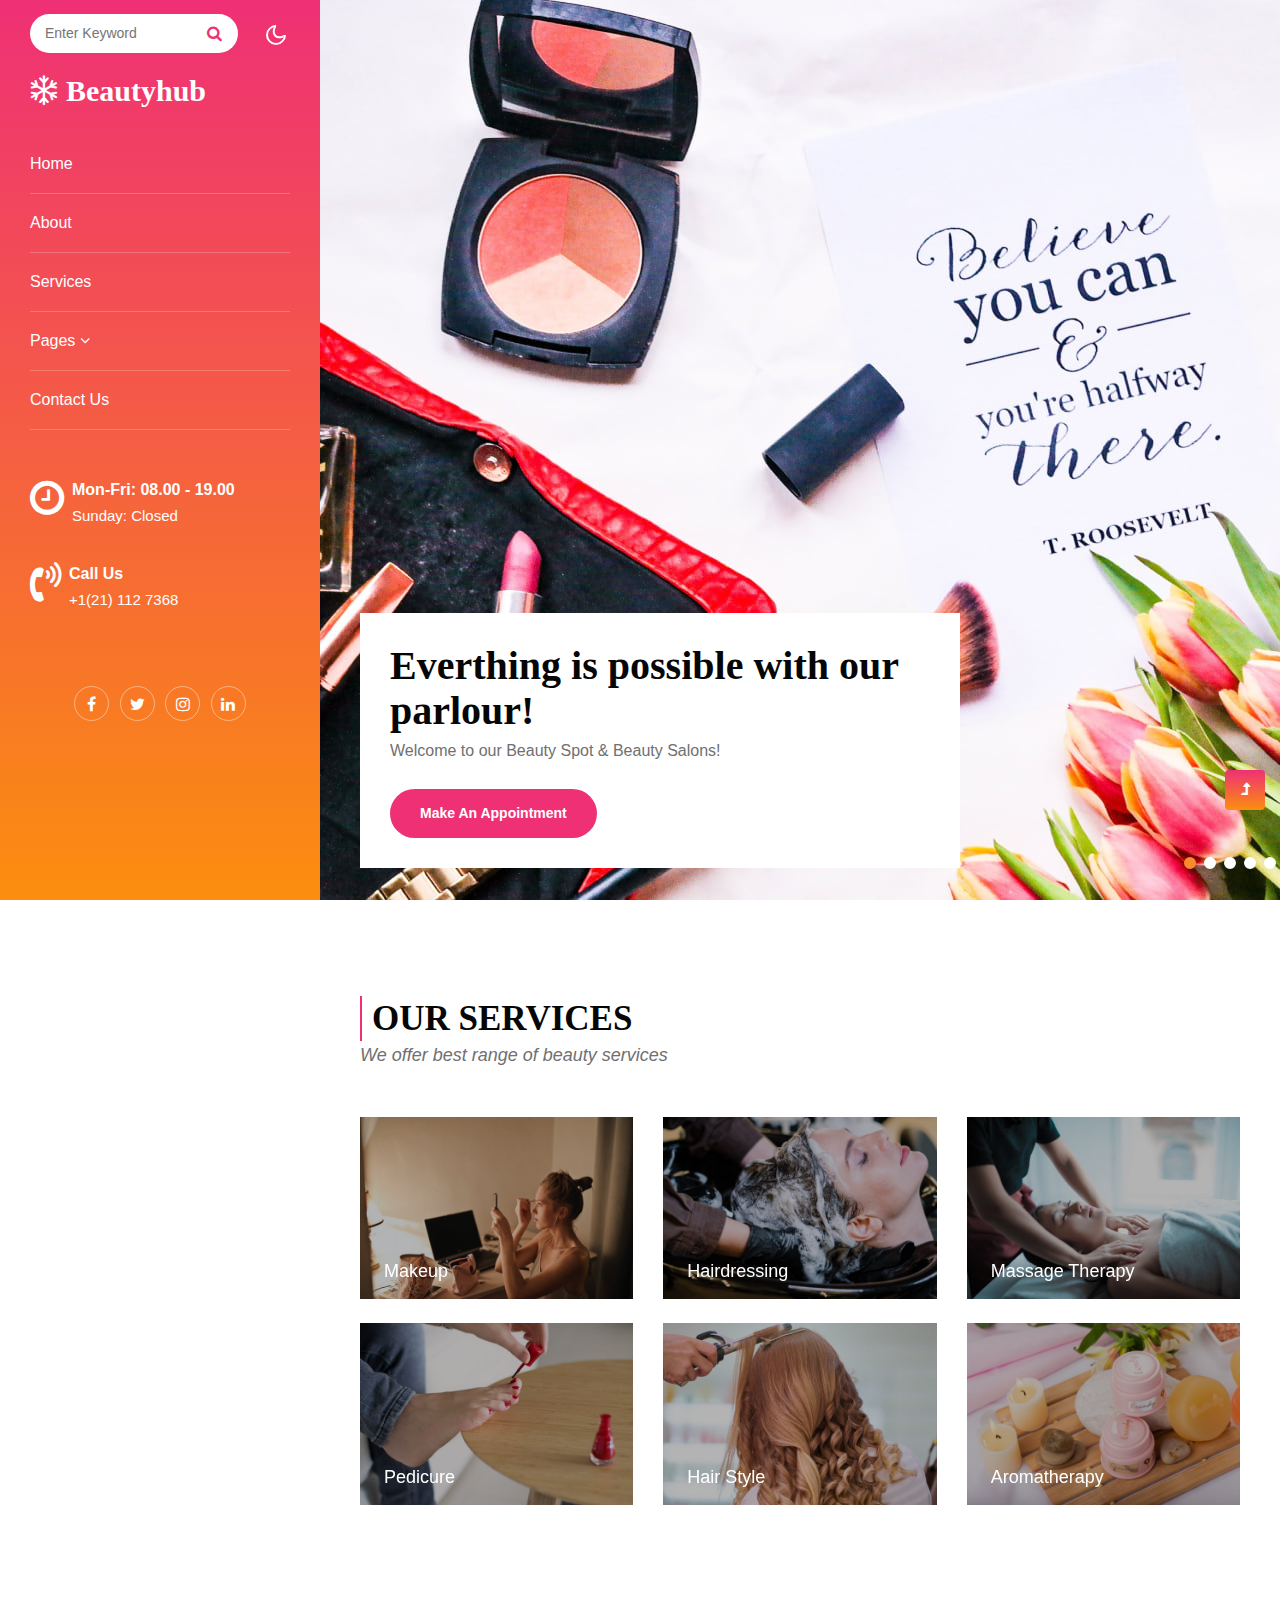
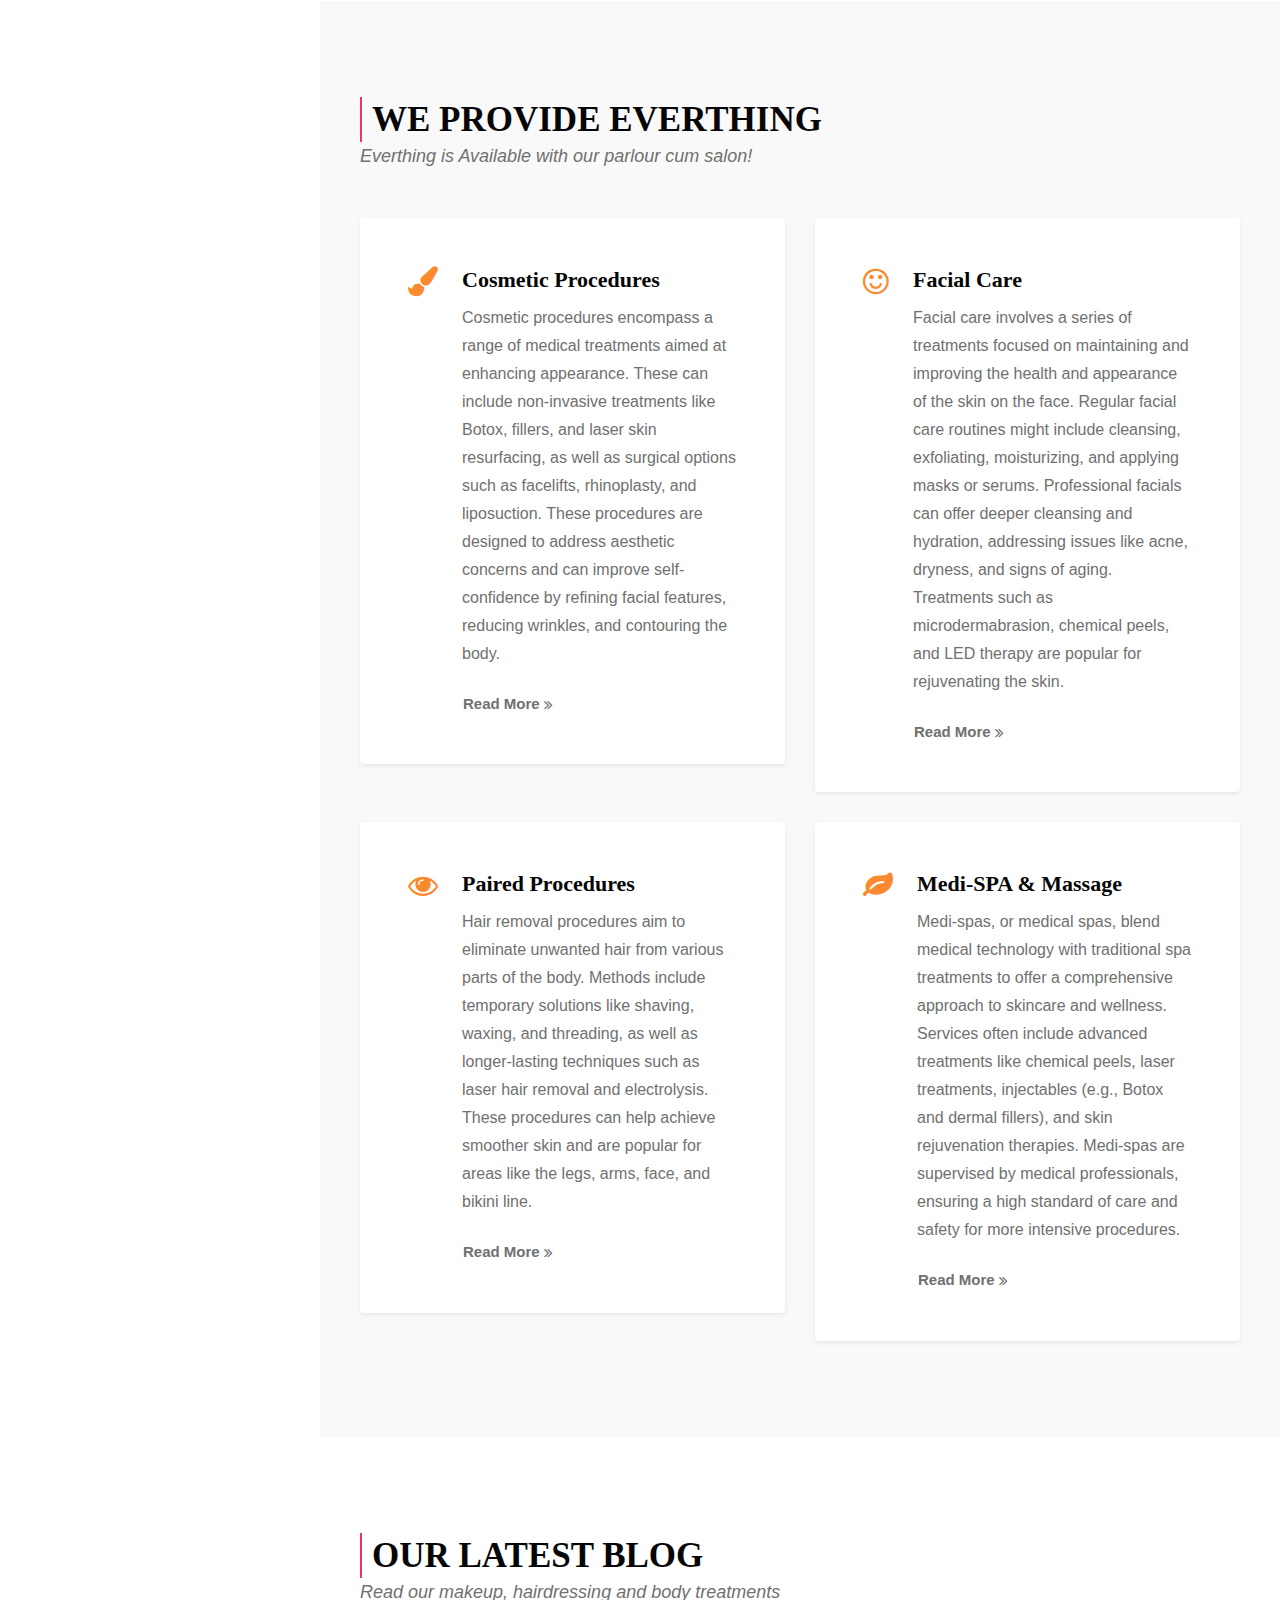
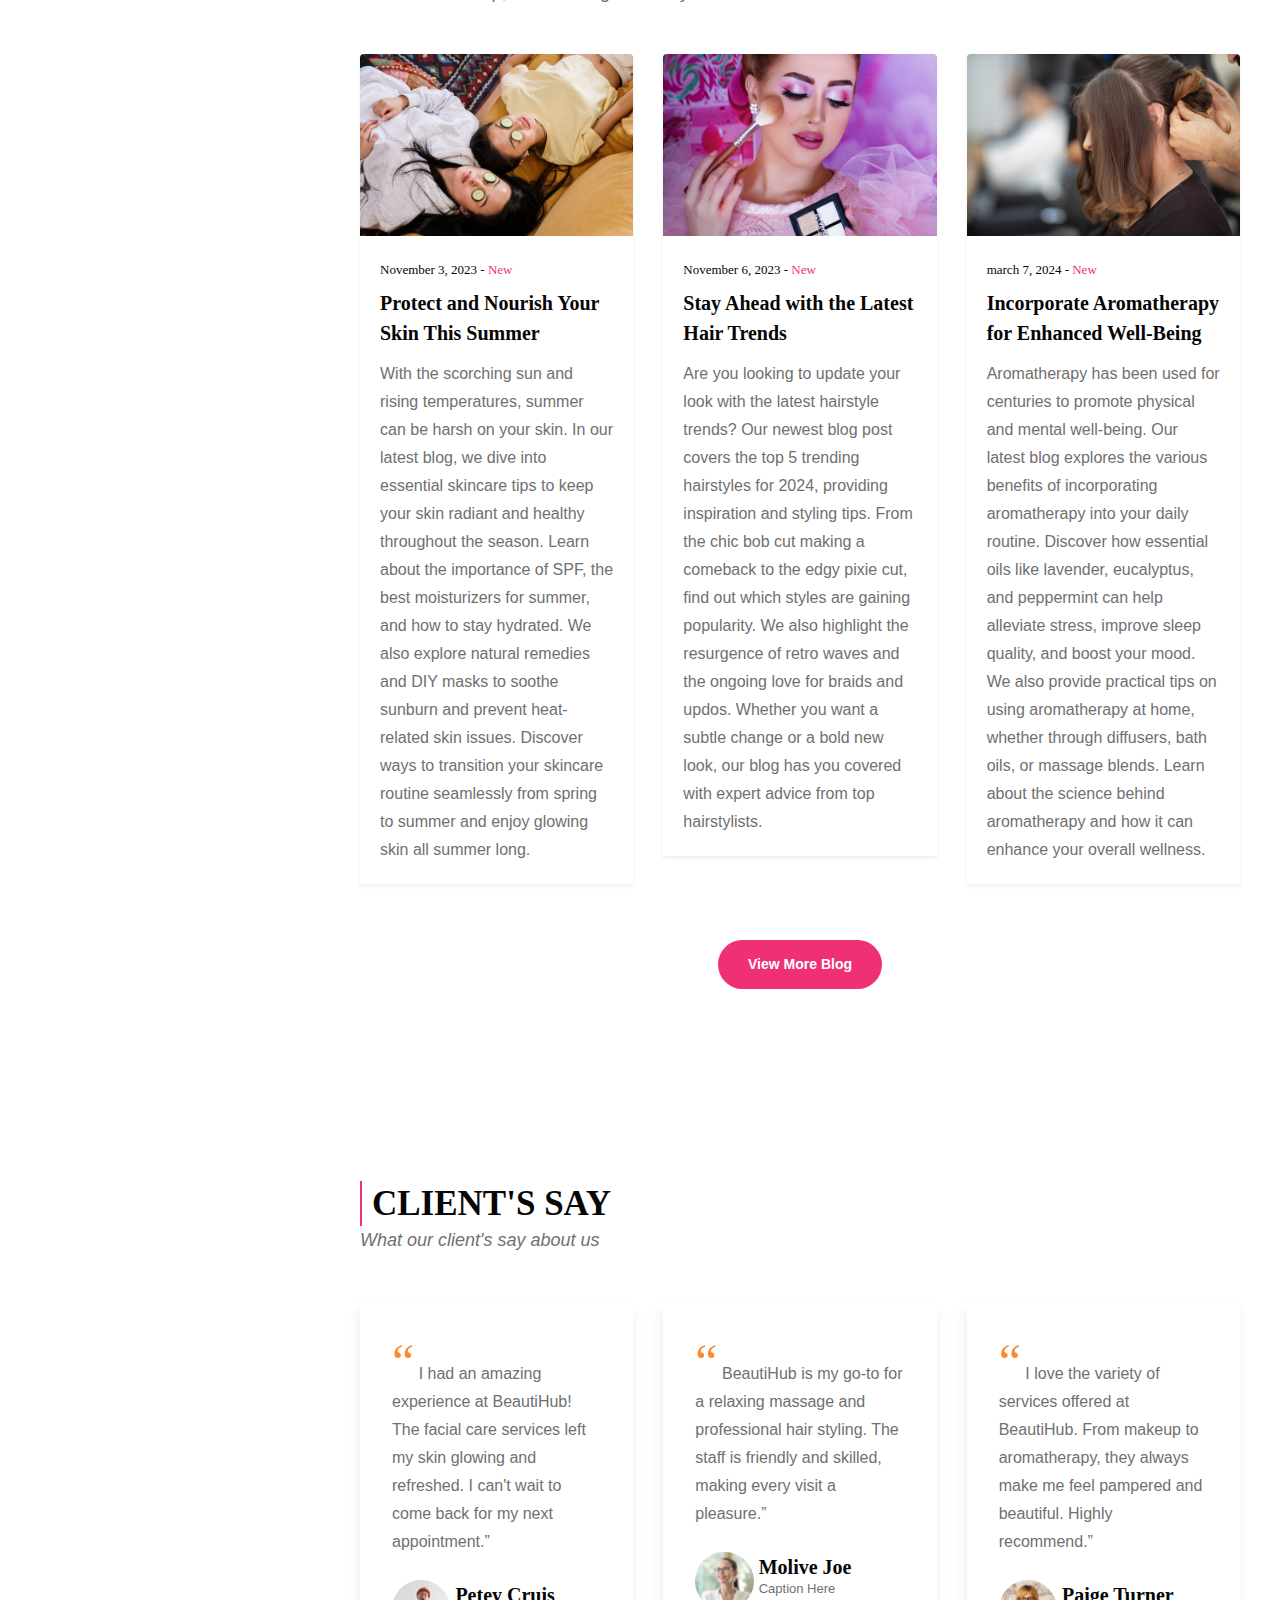
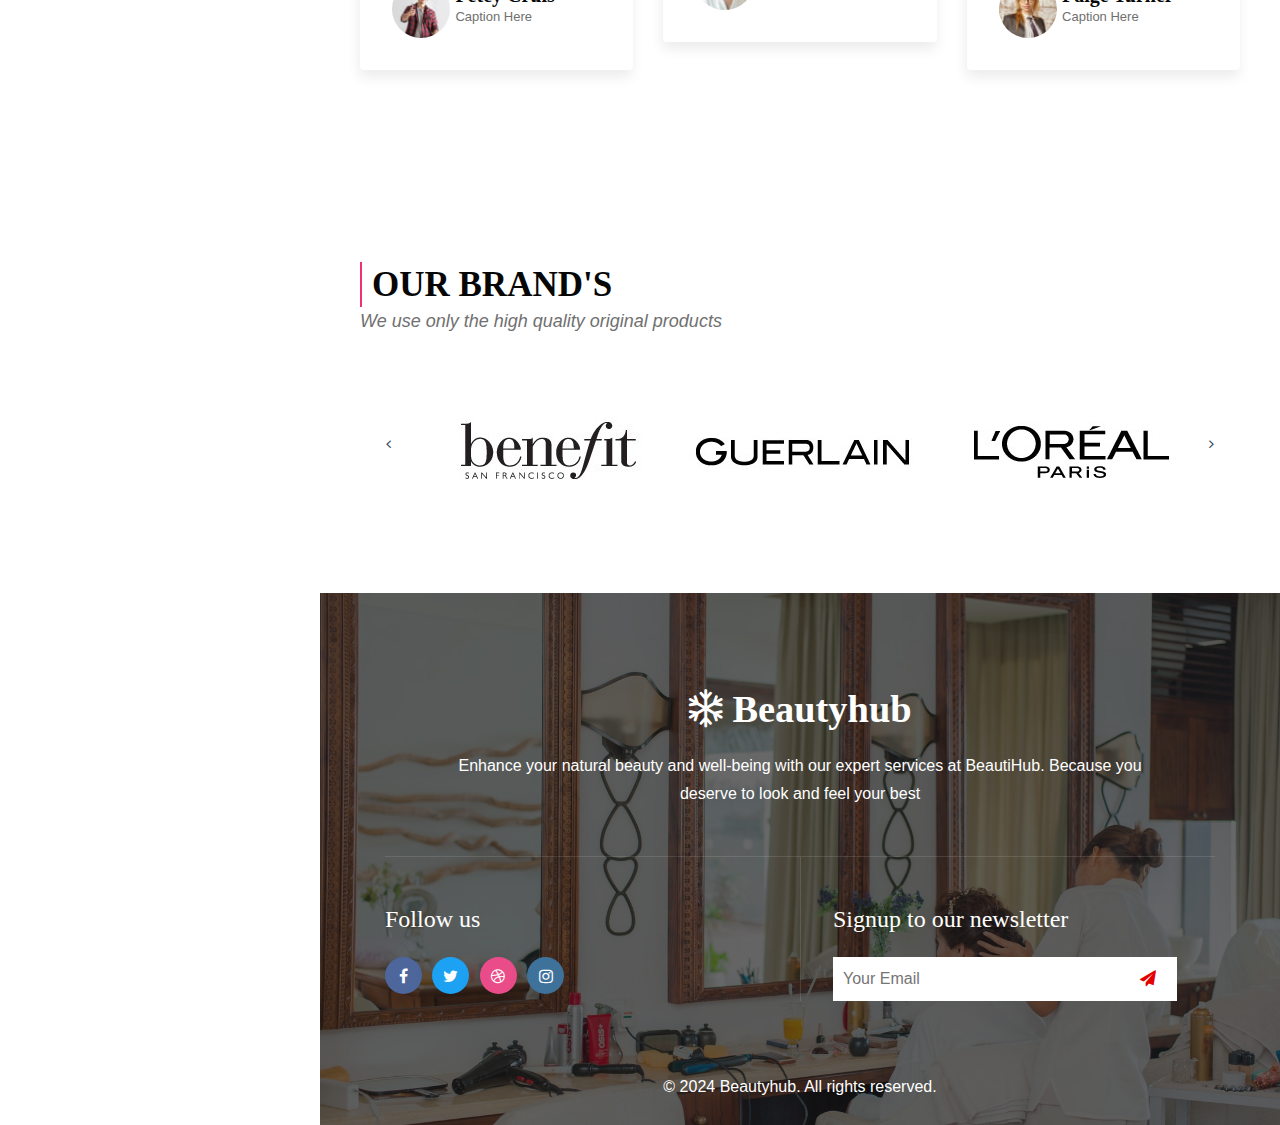
==== index.html @ 8eac75e6 "Add files via upload" ====
<!doctype html>
<html lang="en">

<head>
    <!-- Required meta tags -->
    <meta charset="utf-8">
    <meta name="viewport" content="width=device-width, initial-scale=1, shrink-to-fit=no">
    <title>Beautyhub</title>
    <!-- google-fonts -->
    <!--<link href="//fonts.googleapis.com/css2?family=Source+Serif+Pro:wght@200;300;400;600;700;900&display=swap" rel="stylesheet">
    <link href="//fonts.googleapis.com/css2?family=Open+Sans:wght@300;400;600;700;800&display=swap" rel="stylesheet">-->
    <!-- //google-fonts -->
    <!-- Template CSS Style link -->
    <link rel="stylesheet" href="assets/css/style-liberty.css">
</head>

<body>
    <div class="main-content" >
        <!-- left header -->
        <div class="header-section">
            <!--header-->
            <header id="site-header" class="fixed-top">
                <div class="container p-lg-0">
                    <nav class="navbar navbar-expand-lg stroke p-lg-0">
                        <h1>
                            <a class="navbar-brand" href="index.html"><i class="fa fa-snowflake-o mr-2"
                                    aria-hidden="true"></i>Beautyhub</a>
                        </h1>
                        <!-- if logo is image enable this   
    <a class="navbar-brand" href="#index.html">
        <img src="image-path" alt="Your logo" title="Your logo" style="height:35px;" />
    </a> -->
                        <button class="navbar-toggler  collapsed bg-gradient" type="button" data-toggle="collapse"
                            data-target="#navbarTogglerDemo02" aria-controls="navbarTogglerDemo02" aria-expanded="false"
                            aria-label="Toggle navigation">
                            <span class="navbar-toggler-icon fa icon-expand fa-bars"></span>
                            <span class="navbar-toggler-icon fa icon-close fa-times"></span>
                        </button>

                        <div class="collapse navbar-collapse" id="navbarTogglerDemo02">
                            <ul class="navbar-nav">
                                <li class="nav-item active">
                                    <a class="nav-link" href="index.html">Home <span
                                            class="sr-only">(current)</span></a>
                                </li>
                                <li class="nav-item">
                                    <a class="nav-link" href="about.html">About</a>
                                </li>
                                <li class="nav-item">
                                    <a class="nav-link" href="services.html">Services</a>
                                </li>
                                <li class="nav-item">
                                    <a class="nav-link dropdown-toggle" href="#" id="navbarDropdown" role="button"
                                        data-toggle="dropdown" aria-haspopup="true" aria-expanded="false">
                                        Pages <span class="fa fa-angle-down"></span>
                                    </a>
                                    <div class="dropdown-menu" aria-labelledby="navbarDropdown">
                                        <a class="dropdown-item" href="blog.html">Blog Posts</a>
                                        <a class="dropdown-item" href="blog-single.html">Blog Single</a>
                                        <a class="dropdown-item" href="error.html">404 Page</a>
                                        <a class="dropdown-item" href="landing-single.html">Landing Page</a>
                                        <a class="dropdown-item" href="appointment.html">Appointment</a>
                                    </div>
                                </li>
                                <li class="nav-item">
                                    <a class="nav-link" href="contact.html">Contact Us</a>
                                </li>
                                <!-- search button -->
                                <div class="search-right">
                                    <form action="error.html" method="GET" class="search-box d-flex align-items-center position-relative">
                                        <div class="input-search">
                                            <input type="search" placeholder="Enter Keyword" name="search" required="required" autofocus="" class="search-popup">
                                        </div>
                                        <button type="submit" class="btn search-btn"><i class="fa fa-search" aria-hidden="true"></i></button>
                                    </form>
                                </div>
                                <!-- //search button -->
                            </ul>
                        </div>
                        <!-- toggle switch for light and dark theme -->
                        <div class="cont-ser-position">
                            <nav class="navigation">
                                <div class="theme-switch-wrapper">
                                    <label class="theme-switch" for="checkbox">
                                        <input type="checkbox" id="checkbox">
                                        <div class="mode-container">
                                            <i class="gg-sun"></i>
                                            <i class="gg-moon"></i>
                                        </div>
                                    </label>
                                </div>
                            </nav>
                        </div>
                        <!-- //toggle switch for light and dark theme -->
                        <div class="cont-details mt-5">
                            <div class="d-flex text-disp-content">
                                <i class="fa fa-clock-o mr-2" aria-hidden="true"></i>
                                <div class="cont-right-dis">
                                    <label>Mon-Fri: 08.00 - 19.00</label>
                                    <p>Sunday: Closed</p>
                                </div>
                            </div>
                            <div class="d-flex text-disp-content mt-4 pt-xl-2">
                                <i class="fa fa-volume-control-phone mr-2" aria-hidden="true"></i>
                                <div class="cont-right-dis">
                                    <label>Call Us</label>
                                    <p><a href="tel:+1(21) 234 4567">+1(21) 112 7368</a></p>
                                </div>
                            </div>
                        </div>
                        <div class="main-social-top mt-5 pt-xl-4 text-center">
                            <ul>
                                <li><a href="#facebook" class="facebook"><span class="fa fa-facebook"></span></a></li>
                                <li><a href="#twitter" class="twitter"><span class="fa fa-twitter"></span></a></li>
                                <li> <a href="#instagram" class="instagram"><span class="fa fa-instagram"></span></a>
                                </li>
                                <li><a href="#linkedin" class="linkedin"><span class="fa fa-linkedin"></span></a></li>
                            </ul>
                        </div>
                    </nav>
                </div>
            </header>
            <!--//header-->
        </div>
        <!-- //left header -->
        <!-- right content -->
        <div class="right-content-section">
            <!-- banner section -->
            <section class="w3l-main-slider" id="home">
                <div class="banner-content">
                    <div id="demo-1"
                        data-zs-src='["assets/images/banner1.jpg", "assets/images/banner2.jpg","assets/images/banner3.jpg","assets/images/banner4.jpg","assets/images/banner5.jpg"]'
                        ">
                        <div class="demo-inner-content">
                            <div class="container">
                                <div class="banner-info">
                                    <h3>Everthing is possible with our parlour!</h3>
                                    <p class="mt-1">Welcome to our Beauty Spot & Beauty Salons!</p>
                                    <a class="btn btn-style mt-4" href="appointment.html">Make An Appointment</a>
                                </div>
                            </div>
                        </div>
                    </div>
                </div>
            </section>
            <!-- //banner section -->

            <!-- services section -->
            <div class="best-rooms py-5">
                <div class="container py-md-5 py-4">
                    <h3 class="title-style">Our Services</h3>
                    <p class="sub-title">We offer best range of beauty services</p>
                    <div class="row mt-5">
                        <div class="maghny-gd-1 col-md-4">
                            <div class="maghny-grid">
                                <figure class="effect-lily border-radius">
                                    <img class="img-fluid" src="assets/images/img1.jpg" alt="" />
                                    <figcaption>
                                        <div>
                                            <h4>Makeup</h4>
                                            <p>From 36$ </p>
                                        </div>

                                    </figcaption>
                                </figure>
                            </div>
                        </div>
                        <div class="maghny-gd-1 col-md-4 mt-md-0 mt-4">
                            <div class="maghny-grid">
                                <figure class="effect-lily border-radius">
                                    <img class="img-fluid" src="assets/images/img2.jpg" alt="" />
                                    <figcaption>
                                        <div>
                                            <h4>Hairdressing</h4>
                                            <p>From 63$ </p>
                                        </div>

                                    </figcaption>
                                </figure>
                            </div>
                        </div>
                        <div class="maghny-gd-1 col-md-4 mt-md-0 mt-4">
                            <div class="maghny-grid">
                                <figure class="effect-lily border-radius">
                                    <img class="img-fluid" src="assets/images/img3.jpg" alt="" />
                                    <figcaption>
                                        <div>
                                            <h4>Massage Therapy</h4>
                                            <p>From 28$ </p>
                                        </div>
                                    </figcaption>
                                </figure>
                            </div>
                        </div>
                        <div class="maghny-gd-1 col-md-4 mt-4">
                            <div class="maghny-grid">
                                <figure class="effect-lily border-radius">
                                    <img class="img-fluid" src="assets/images/img4.jpg" alt="" />
                                    <figcaption>
                                        <div>
                                            <h4>Pedicure</h4>
                                            <p>From 67$ </p>
                                        </div>
                                    </figcaption>
                                </figure>
                            </div>
                        </div>
                        <div class="maghny-gd-1 col-md-4 mt-4">
                            <div class="maghny-grid">
                                <figure class="effect-lily border-radius">
                                    <img class="img-fluid" src="assets/images/img5.jpg" alt="" />
                                    <figcaption>
                                        <div>
                                            <h4>Hair Style</h4>
                                            <p>From 76$ </p>
                                        </div>

                                    </figcaption>
                                </figure>
                            </div>
                        </div>
                        <div class="maghny-gd-1 col-md-4 mt-4">
                            <div class="maghny-grid">
                                <figure class="effect-lily border-radius">
                                    <img class="img-fluid" src="assets/images/img6.jpg" alt="" />
                                    <figcaption>
                                        <div>
                                            <h4>aromatherapy</h4>
                                            <p>From 36$ </p>
                                        </div>

                                    </figcaption>
                                </figure>
                            </div>
                        </div>
                    </div>
                </div>
            </div>
            <!-- //services section -->

            <!-- providing services section -->
            <section class="w3l-content-11-main">
                <div class="content-design-11 py-5">
                    <div class="container py-md-5 py-4">
                        <h3 class="title-style">We Provide Everthing</h3>
                        <p class="sub-title">
                            Everthing is Available with our parlour cum salon!
                        </p>
                        <div class="content-sec-11 mt-5"> 
                            <div class="row">
                                <div class="col-lg-6">
                                    <div class="services-single d-flex p-sm-5 p-4">
                                        <div class="service-icon mr-sm-4 mr-3">
                                            <i class="fa fa-paint-brush" aria-hidden="true"></i>
                                        </div>
                                        <div class="services-content">
                                            <h5><a href="services.html">Cosmetic Procedures</a></h5>
                                            <p>Cosmetic procedures encompass a range of medical treatments aimed at enhancing appearance. These can include non-invasive treatments like Botox, fillers, and laser skin resurfacing, as well as surgical options such as facelifts, rhinoplasty, and liposuction. These procedures are designed to address aesthetic concerns and can improve self-confidence by refining facial features, reducing wrinkles, and contouring the body.</p>
                                            <a href="#services"
                                                class="btn read-button d-flex align-items-center mt-4 p-0">Read
                                                More<i class="fa fa-angle-double-right ml-1" aria-hidden="true"></i></a>
                                        </div>
                                    </div>
                                </div>
                                <div class="col-lg-6">
                                    <div class="services-single d-flex p-sm-5 p-4">
                                        <div class="service-icon mr-sm-4 mr-3">
                                            <i class="fa fa-smile-o" aria-hidden="true"></i>
                                        </div>
                                        <div class="services-content">
                                            <h5><a href="services.html">Facial Care</a></h5>
                                            <p>Facial care involves a series of treatments focused on maintaining and improving the health and appearance of the skin on the face. Regular facial care routines might include cleansing, exfoliating, moisturizing, and applying masks or serums. Professional facials can offer deeper cleansing and hydration, addressing issues like acne, dryness, and signs of aging. Treatments such as microdermabrasion, chemical peels, and LED therapy are popular for rejuvenating the skin.</p>
                                            <a href="#services"
                                                class="btn read-button d-flex align-items-center mt-4 p-0">Read
                                                More<i class="fa fa-angle-double-right ml-1" aria-hidden="true"></i></a>
                                        </div>
                                    </div>
                                </div>
                            </div>
                            <div class="row">
                                <div class="col-lg-6">
                                    <div class="services-single d-flex p-sm-5 p-4 mb-lg-0">
                                        <div class="service-icon mr-sm-4 mr-3">
                                            <i class="fa fa-eye" aria-hidden="true"></i>
                                        </div>
                                        <div class="services-content">
                                            <h5><a href="services.html">Paired Procedures</a></h5>
                                            <p>Hair removal procedures aim to eliminate unwanted hair from various parts of the body. Methods include temporary solutions like shaving, waxing, and threading, as well as longer-lasting techniques such as laser hair removal and electrolysis. These procedures can help achieve smoother skin and are popular for areas like the legs, arms, face, and bikini line.</p>
                                            <a href="#services"
                                                class="btn read-button d-flex align-items-center mt-4 p-0">Read
                                                More<i class="fa fa-angle-double-right ml-1" aria-hidden="true"></i></a>
                                        </div>
                                    </div>
                                </div>
                                <div class="col-lg-6">
                                    <div class="services-single d-flex p-sm-5 p-4 mb-0">
                                        <div class="service-icon mr-sm-4 mr-3">
                                            <i class="fa fa-leaf" aria-hidden="true"></i>
                                        </div>
                                        <div class="services-content">
                                            <h5><a href="services.html">Medi-SPA & Massage</a></h5>
                                            <p>Medi-spas, or medical spas, blend medical technology with traditional spa treatments to offer a comprehensive approach to skincare and wellness. Services often include advanced treatments like chemical peels, laser treatments, injectables (e.g., Botox and dermal fillers), and skin rejuvenation therapies. Medi-spas are supervised by medical professionals, ensuring a high standard of care and safety for more intensive procedures.</p>
                                            <a href="#services"
                                                class="btn read-button d-flex align-items-center mt-4 p-0">Read
                                                More<i class="fa fa-angle-double-right ml-1" aria-hidden="true"></i></a>
                                        </div>
                                    </div>
                                </div>
                            </div>
                        </div>
                    </div>
                </div>
            </section>
            <!-- //providing services section -->

            <!-- blog section -->
            <div class="w3l-grids-block-5 py-5">
                <div class="container py-md-5 py-4">
                    <h3 class="title-style">Our Latest Blog</h3>
                    <p class="sub-title">Read our makeup, hairdressing and body treatments </p>
                    <div class="row mt-5">
                        <div class="col-lg-4 col-sm-6">
                            <div class="blog-card-single">
                                <div class="grids5-info">
                                    <a href="blog-single.html"><img src="assets/images/blog1.jpg" alt="" /></a>
                                    <div class="blog-info">
                                        <h5>November 3, 2023 - <a href="blog-single">New</a></h5>
                                        <h4><a href="blog-single.html">Protect and Nourish Your Skin This Summer</a></h4>
                                        <p>With the scorching sun and rising temperatures, summer can be harsh on your skin. In our latest blog, we dive into essential skincare tips to keep your skin radiant and healthy throughout the season. Learn about the importance of SPF, the best moisturizers for summer, and how to stay hydrated. We also explore natural remedies and DIY masks to soothe sunburn and prevent heat-related skin issues. Discover ways to transition your skincare routine seamlessly from spring to summer and enjoy glowing skin all summer long.</p>
                                    </div>
                                </div>
                            </div>
                        </div>
                        <div class="col-lg-4 col-sm-6 mt-sm-0 mt-4">
                            <div class="blog-card-single">
                                <div class="grids5-info">
                                    <a href="blog-single.html"><img src="assets/images/blog3.jpg" alt="" /></a>
                                    <div class="blog-info">
                                        <h5>November 6, 2023 - <a href="blog-single">New</a></h5>
                                        <h4><a href="blog-single.html">Stay Ahead with the Latest Hair Trends</a></h4>
                                        <p>Are you looking to update your look with the latest hairstyle trends? Our newest blog post covers the top 5 trending hairstyles for 2024, providing inspiration and styling tips. From the chic bob cut making a comeback to the edgy pixie cut, find out which styles are gaining popularity. We also highlight the resurgence of retro waves and the ongoing love for braids and updos. Whether you want a subtle change or a bold new look, our blog has you covered with expert advice from top hairstylists.</p>
                                    </div>
                                </div>
                            </div>
                        </div>
                        <div class="col-lg-4 col-sm-6 mt-lg-0 mt-4">
                            <div class="blog-card-single">
                                <div class="grids5-info">
                                    <a href="blog-single.html"><img src="assets/images/blog2.jpg" alt="" /></a>
                                    <div class="blog-info">
                                        <h5>march 7, 2024 - <a href="blog-single">New</a></h5>
                                        <h4><a href="blog-single.html">Incorporate Aromatherapy for Enhanced Well-Being</a></h4>
                                        <p>Aromatherapy has been used for centuries to promote physical and mental well-being. Our latest blog explores the various benefits of incorporating aromatherapy into your daily routine. Discover how essential oils like lavender, eucalyptus, and peppermint can help alleviate stress, improve sleep quality, and boost your mood. We also provide practical tips on using aromatherapy at home, whether through diffusers, bath oils, or massage blends. Learn about the science behind aromatherapy and how it can enhance your overall wellness.</p>
                                    </div>
                                </div>
                            </div>
                        </div>
                    </div>
                    <div class="mt-md-5 mt-4 text-center">
                        <a class="btn btn-style mt-2" href="blog.html">View More Blog</a>
                    </div>
                </div>
            </div>
            <!-- //blog section -->

            <!-- testimonial section -->
            <div class="w3l-cutomer-main-cont">
                <div class="testimonials py-5">
                    <div class="container py-md-5 py-4">
                        <h3 class="title-style">Client's Say</h3>
                        <p class="sub-title"> What our client's say about us</p>
                        <div class="row content-sec mt-md-5 mt-4">
                            <div class="col-lg-4 col-md-6 testi-sections">
                                <div class="testimonials_grid">
                                    <p class="sub-test"><q>
                                            I had an amazing experience at BeautiHub! The facial care services left my skin glowing and refreshed. I can't wait to come back for my next appointment.</q>
                                    </p>
                                    <div class="d-grid sub-author-con">
                                        <div class="testi-img-res">
                                            <img src="assets/images/testi2.jpg" alt="" class="img-fluid" />
                                        </div>
                                        <div class="testi_grid text-left">
                                            <h5>Petey Cruis</h5>
                                            <p>Caption Here</p>
                                        </div>
                                    </div>
                                </div>
                            </div>
                            <div class="col-lg-4 col-md-6 mt-md-0 mt-4 testi-sections">
                                <div class="testimonials_grid">
                                    <p class="sub-test"><q>
                                           BeautiHub is my go-to for a relaxing massage and professional hair styling. The staff is friendly and skilled, making every visit a pleasure.</q>
                                    </p>
                                    <div class="d-grid sub-author-con">
                                        <div class="testi-img-res">
                                            <img src="assets/images/testi1.jpg" alt="" class="img-fluid" />
                                        </div>
                                        <div class="testi_grid text-left">
                                            <h5>Molive Joe</h5>
                                            <p>Caption Here</p>
                                        </div>
                                    </div>
                                </div>
                            </div>
                            <div class="col-lg-4 col-md-6 mt-lg-0 mt-4 testi-sections">
                                <div class="testimonials_grid">
                                    <p class="sub-test"><q>
I love the variety of services offered at BeautiHub. From makeup to aromatherapy, they always make me feel pampered and beautiful. Highly recommend.</q>
                                    </p>
                                    <div class="d-grid sub-author-con">
                                        <div class="testi-img-res">
                                            <img src="assets/images/testi3.jpg" alt="" class="img-fluid" />
                                        </div>
                                        <div class="testi_grid text-left">
                                            <h5>Paige Turner</h5>
                                            <p>Caption Here</p>
                                        </div>
                                    </div>
                                </div>
                            </div>
                        </div>
                    </div>
                </div>
            </div>
            <!-- //testimonial section -->

            <!-- brands section -->
            <section class="companies-20 py-5">
                <div class="container py-md-5 py-4">
                    <h3 class="title-style">Our Brand's</h3>
                    <p class="sub-title">We use only the high quality original products</p>
                    <div class="companies20-content mt-5 pt-lg-4">
                        <div class="companies-wrapper">
                            <div class="owl-carousel owl-theme">
                                <div class="item">
                                    <a href="#link"><img src="assets/images/brand1.jpg" alt="" /></a>
                                </div>
                                <div class="item">
                                    <a href="#link"><img src="assets/images/brand2.jpg" alt="" /></a>
                                </div>
                                <div class="item">
                                    <a href="#link"><img src="assets/images/brand3.jpg" alt="" /></a>
                                </div>
                                <div class="item">
                                    <a href="#link"><img src="assets/images/brand4.jpg" alt="" /></a>
                                </div>
                                <div class="item">
                                    <a href="#link"><img src="assets/images/brand5.jpg" alt="" /></a>
                                </div>
                                <div class="item">
                                    <a href="#link"><img src="assets/images/brand6.jpg" alt="" /></a>
                                </div>
                                <div class="item">
                                    <a href="#link"><img src="assets/images/brand7.jpg" alt="" /></a>
                                </div>
                                <div class="item">
                                    <a href="#link"><img src="assets/images/brand8.jpg" alt="" /></a>
                                </div>
                                <div class="item">
                                    <a href="#link"><img src="assets/images/brand4.jpg" alt="" /></a>
                                </div>
                                <div class="item">
                                    <a href="#link"><img src="assets/images/brand5.jpg" alt="" /></a>
                                </div>
                            </div>
                        </div>
                    </div>
                </div>
            </section>
            <!-- //brands section -->

            <!-- footer -->
            <div class="footer-w3ls">
                <div class="footer-dot">
                    <div class="container py-md-4 py-3">
                        <div class="contact-center">
                            <div class="footer-logo pt-2 mb-sm-5 mb-3 text-center">
                                <h2>
                                    <a href="index.html">
                                        <i class="fa fa-snowflake-o mr-2" aria-hidden="true"></i>Beautyhub
                                    </a>
                                </h2>
                                <p class="px-lg-5 mt-4 text-white">Enhance your natural beauty and well-being with our expert services at BeautiHub. Because you deserve to look and feel your best</p>
                            </div>
                            <div class="row border-top">
                                <div class="col-lg-6 col-md-4 footer-grid">
                                    <div class="justify-content-center contact-g2 mx-auto">
                                        <h6 class="footer-wthree">Follow us</h6>
                                        <div class="address-grid">
                                            <ul class="social-icons3">
                                                <li>
                                                    <a href="#facebook" class="s-iconfacebook">
                                                        <span class="fa fa-facebook-f"></span>
                                                    </a>
                                                </li>
                                                <li>
                                                    <a href="#twitter" class="s-icontwitter">
                                                        <span class="fa fa-twitter"></span>
                                                    </a>
                                                </li>
                                                <li>
                                                    <a href="#dribbble" class="s-icondribbble">
                                                        <span class="fa fa-dribbble"></span>
                                                    </a>
                                                </li>
                                                <li>
                                                    <a href="#instagram" class="s-iconinstagram">
                                                        <span class="fa fa-instagram"></span>
                                                    </a>
                                                </li>
                                            </ul>
                                        </div>
                                    </div>
                                </div>
                                <div class="col-lg-6 col-md-8 border-left footer-grid">
                                    <div class="subscribe-grid">
                                        <h6 class="footer-wthree">Signup to our newsletter</h6>
                                        <form action="#" method="post" class="form-inline">
                                            <input type="email" placeholder="Your Email" name="Subscribe" required="">
                                            <button class="btn1">
                                                <i class="fa fa-paper-plane"></i>
                                            </button>
                                        </form>
                                    </div>
                                </div>
                            </div>
                        </div>
                    </div>
                    <!-- copyright -->
                    <div class="cpy-right text-center py-4 mt-4">
                        <p class="text-white">© 2024 Beautyhub. All rights reserved.</a>
                        </p>
                    </div>
                    <!-- //copyright -->
                </div>
            </div>
            <!-- //footer -->
        </div>
        <!-- //right content -->
    </div>

    <!-- Js scripts -->
    <!-- move top -->
    <button onclick="topFunction()" id="movetop" title="Go to top">
        <span class="fa fa-level-up" aria-hidden="true"></span>
    </button>
    <script>
        // When the user scrolls down 20px from the top of the document, show the button
        window.onscroll = function () {
            scrollFunction()
        };

        function scrollFunction() {
            if (document.body.scrollTop > 20 || document.documentElement.scrollTop > 20) {
                document.getElementById("movetop").style.display = "block";
            } else {
                document.getElementById("movetop").style.display = "none";
            }
        }

        // When the user clicks on the button, scroll to the top of the document
        function topFunction() {
            document.body.scrollTop = 0;
            document.documentElement.scrollTop = 0;
        }
    </script>
    <!-- //move top -->

    <!-- common jquery plugin -->
    <script src="assets/js/jquery-3.3.1.min.js"></script>
    <!-- //common jquery plugin -->

    <!-- theme switch js (light and dark)-->
    <script src="assets/js/theme-change.js"></script>
    <script>
        function autoType(elementClass, typingSpeed) {
            var thhis = $(elementClass);
            thhis.css({
                "position": "relative",
                "display": "inline-block"
            });
            thhis.prepend('<div class="cursor" style="right: initial; left:0;"></div>');
            thhis = thhis.find(".text-js");
            var text = thhis.text().trim().split('');
            var amntOfChars = text.length;
            var newString = "";
            thhis.text("|");
            setTimeout(function () {
                thhis.css("opacity", 1);
                thhis.prev().removeAttr("style");
                thhis.text("");
                for (var i = 0; i < amntOfChars; i++) {
                    (function (i, char) {
                        setTimeout(function () {
                            newString += char;
                            thhis.text(newString);
                        }, i * typingSpeed);
                    })(i + 1, text[i]);
                }
            }, 1500);
        }

        $(document).ready(function () {
            // Now to start autoTyping just call the autoType function with the 
            // class of outer div
            // The second paramter is the speed between each letter is typed.   
            autoType(".type-js", 200);
        });
    </script>
    <!-- //theme switch js (light and dark)-->

    <!-- banner slider -->
    <script src="assets/js/jquery.min.js"></script>
    <script src="assets/js/modernizr-2.6.2.min.js"></script>
    <script src="assets/js/jquery.zoomslider.min.js"></script>
    <!-- //banner slider -->

    <!-- brands owl -->
    <script src="assets/js/owl-carousel.js"></script>
    <script>
        $(document).ready(function () {
            $('.owl-carousel').owlCarousel({
                loop: true,
                margin: 0,
                responsiveClass: true,
                autoplay: true,
                autoplayTimeout: 2000,
                autoplaySpeed: 1000,
                autoplayHoverPause: true,
                responsive: {
                    0: {
                        items: 1,
                        nav: true
                    },
                    480: {
                        items: 2,
                        nav: true,
                        margin: 20
                    },
                    667: {
                        items: 2,
                        nav: true,
                        margin: 20
                    },
                    1000: {
                        items: 3,
                        nav: true,
                        margin: 20
                    }
                }
            })
        })
    </script>
    <!-- //brands owl -->

    <!-- MENU-JS -->
    <script>
        $(window).on("scroll", function () {
            var scroll = $(window).scrollTop();

            if (scroll >= 80) {
                $("#site-header").addClass("nav-fixed");
            } else {
                $("#site-header").removeClass("nav-fixed");
            }
        });

        //Main navigation Active Class Add Remove
        $(".navbar-toggler").on("click", function () {
            $("header").toggleClass("active");
        });
        $(document).on("ready", function () {
            if ($(window).width() > 991) {
                $("header").removeClass("active");
            }
            $(window).on("resize", function () {
                if ($(window).width() > 991) {
                    $("header").removeClass("active");
                }
            });
        });
    </script>
    <!-- //MENU-JS -->

    <!-- disable body scroll which navbar is in active -->
    <script>
        $(function () {
            $('.navbar-toggler').click(function () {
                $('body').toggleClass('noscroll');
            })
        });
    </script>
    <!-- //disable body scroll which navbar is in active -->
    
    <!--bootstrap-->
    <script src="assets/js/bootstrap.min.js"></script>
    <!-- //bootstrap-->
    <!-- //Js scripts -->
</body>

</html>
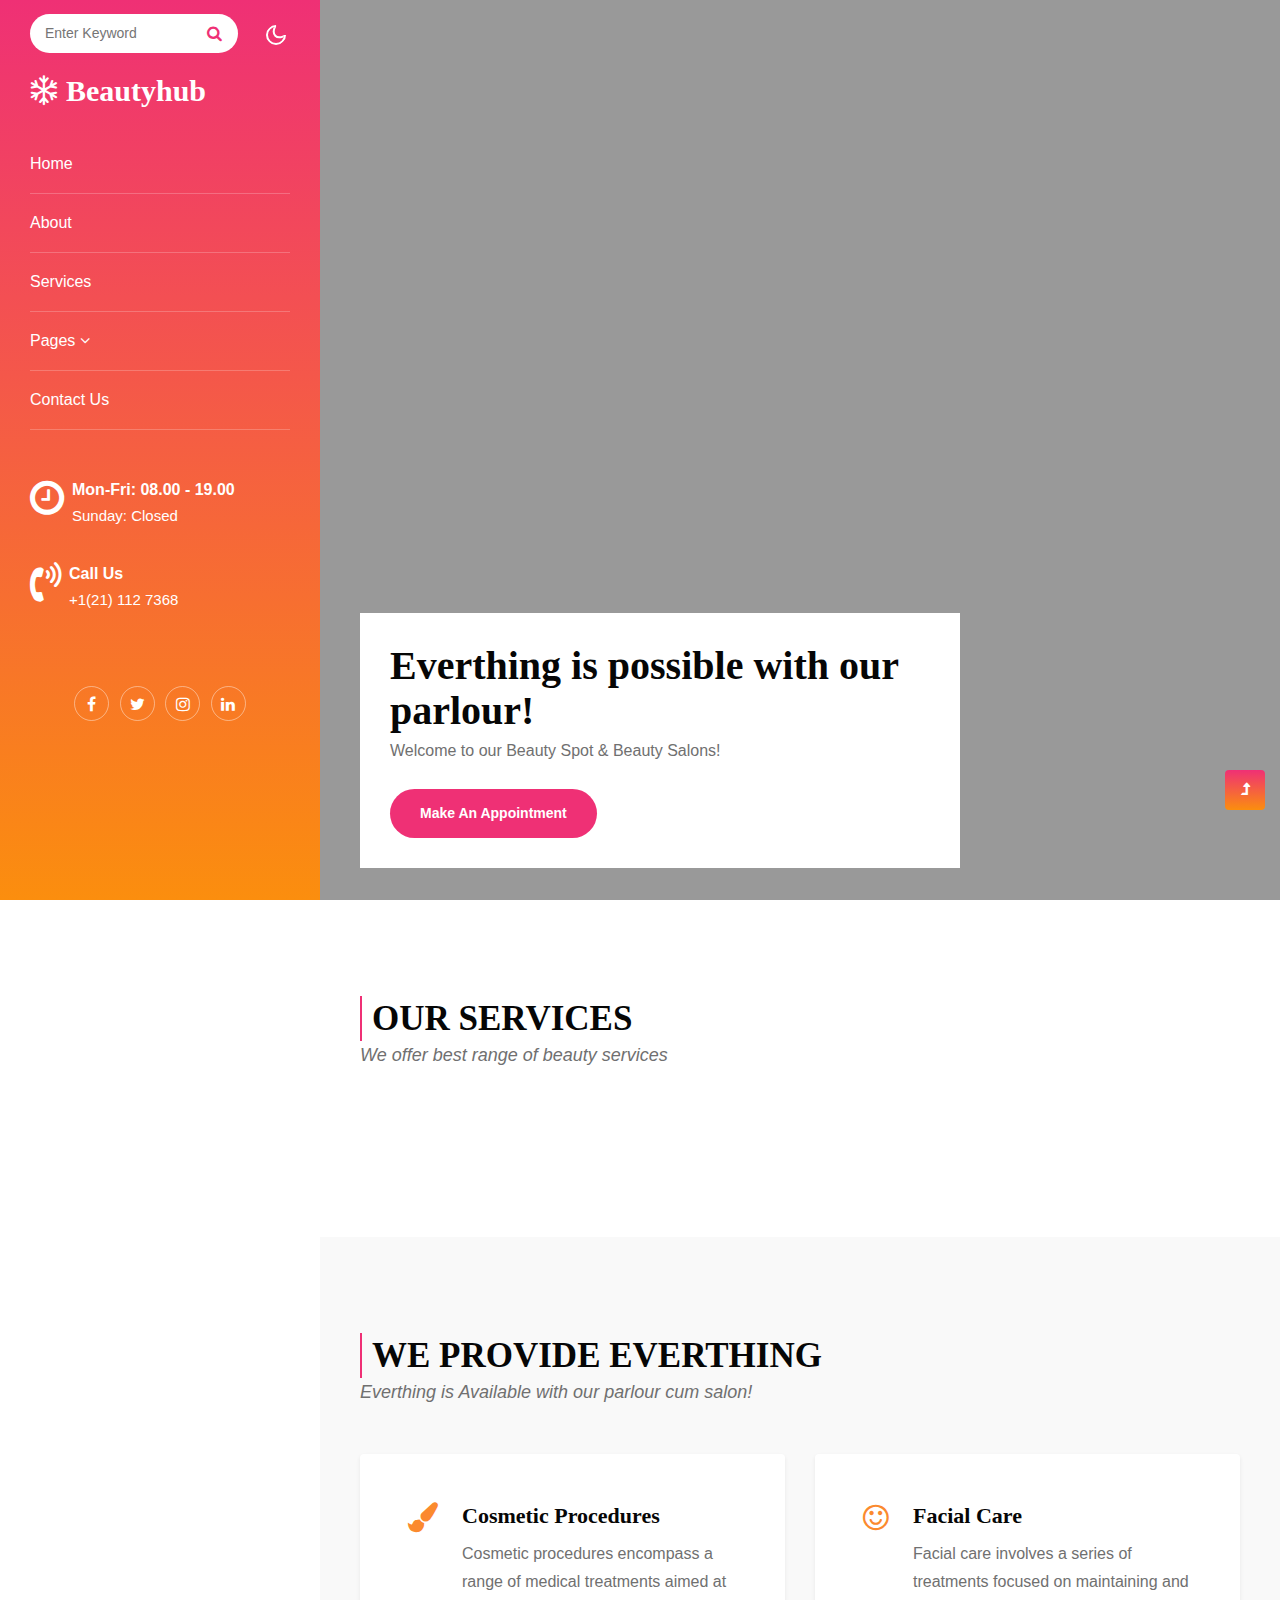
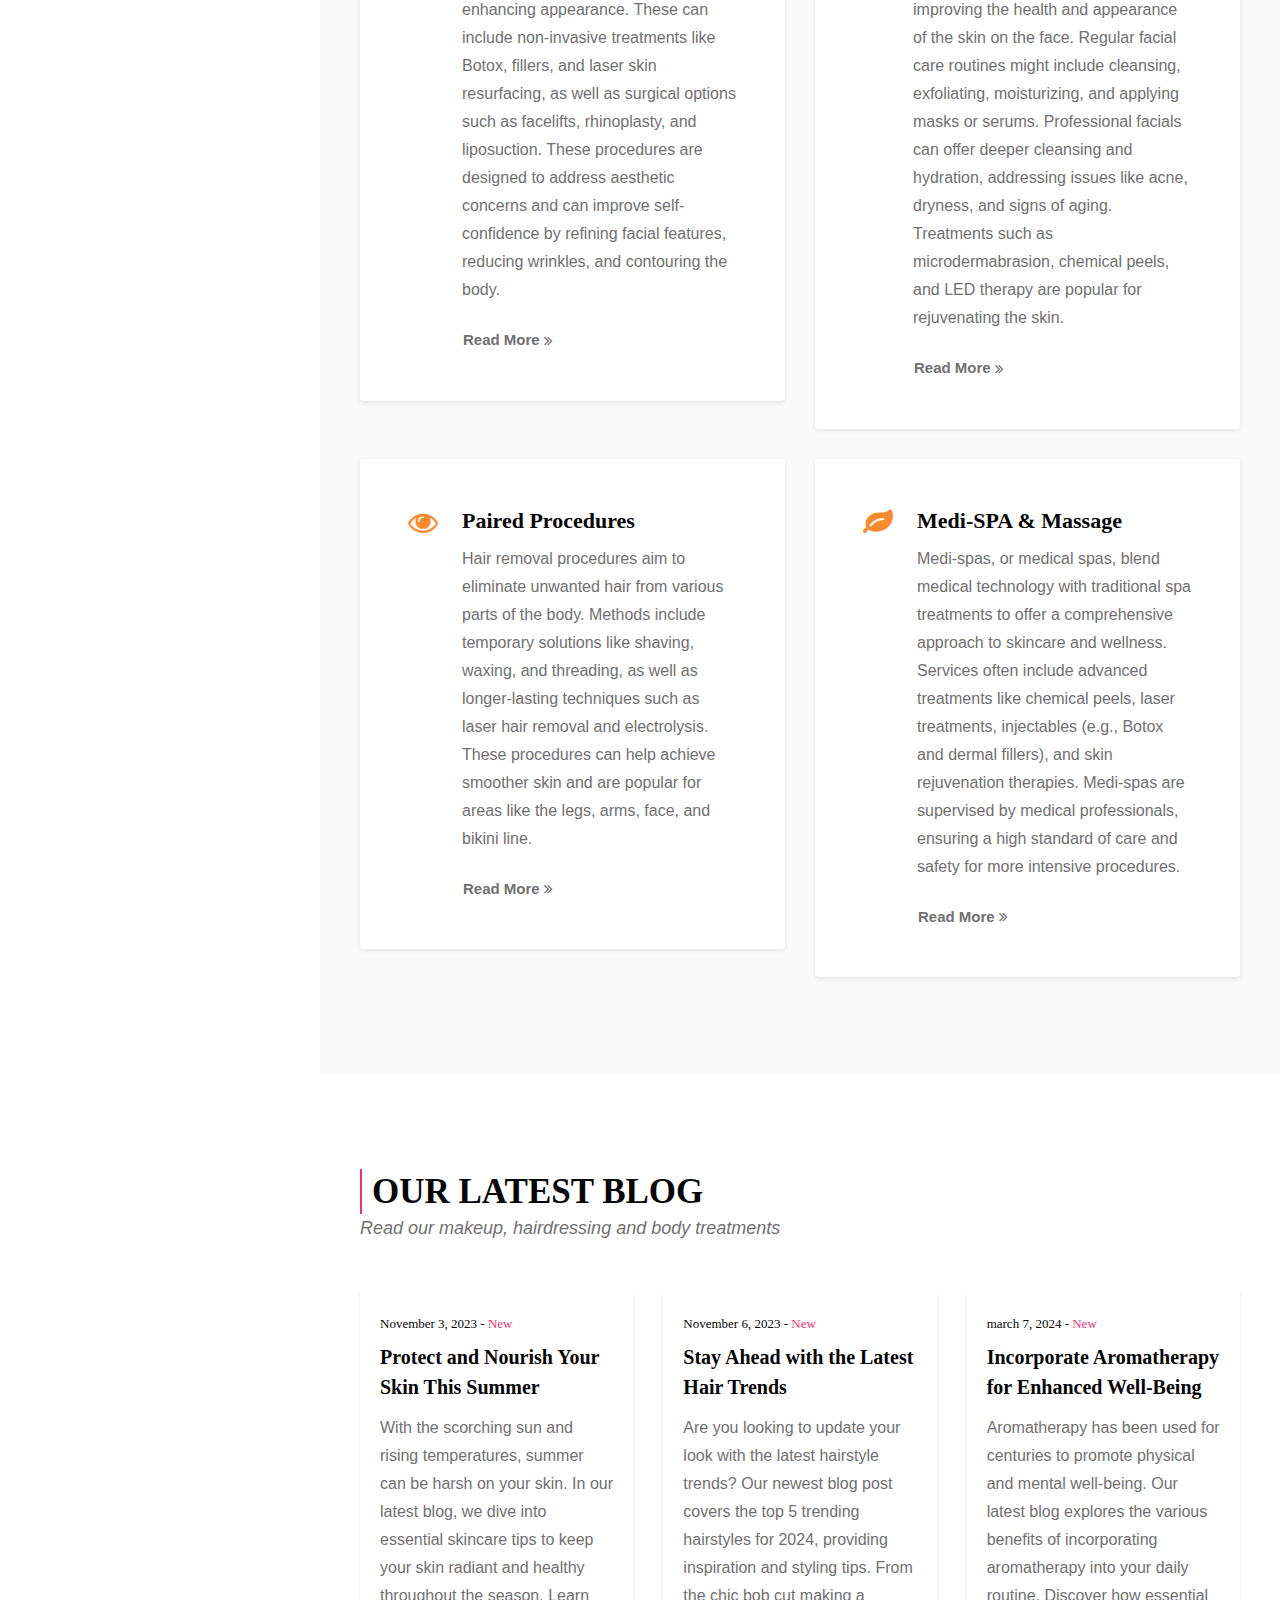
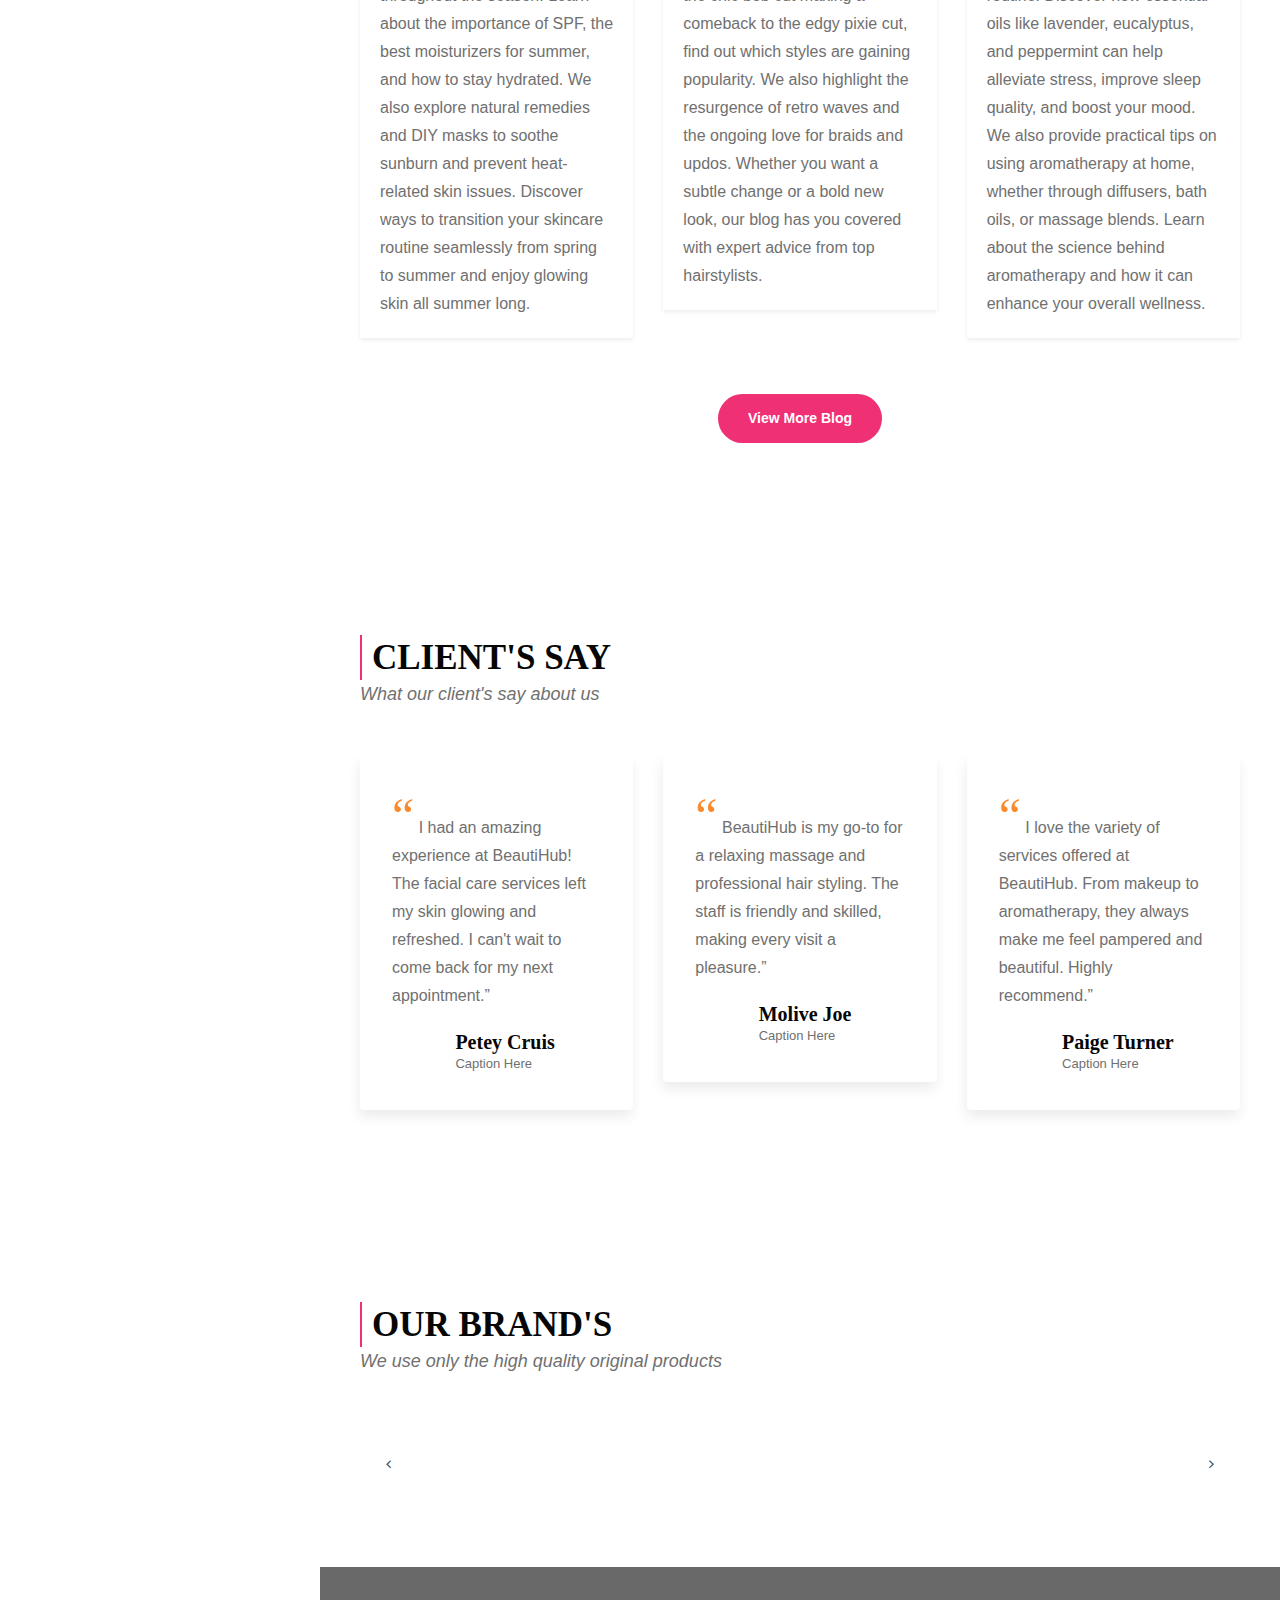
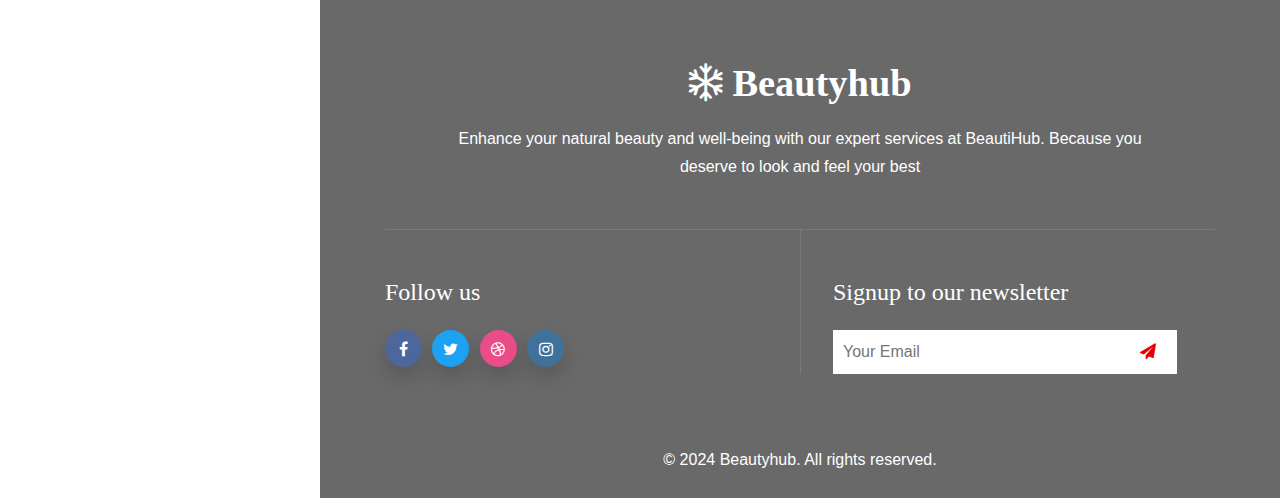
==== commit 25a72875: "Update index.html" ====
--- a/index.html
+++ b/index.html
@@ -130,7 +130,7 @@
             <section class="w3l-main-slider" id="home">
                 <div class="banner-content">
                     <div id="demo-1"
-                        data-zs-src='["assets/images/banner1.jpg", "assets/images/banner2.jpg","assets/images/banner3.jpg","assets/images/banner4.jpg","assets/images/banner5.jpg"]'
+                        data-zs-src='["https://storageforbeautifub.blob.core.windows.net/assests/images/banner1.jpg", "assets/images/banner2.jpg","assets/images/banner3.jpg","assets/images/banner4.jpg","assets/images/banner5.jpg"]'
                         ">
                         <div class="demo-inner-content">
                             <div class="container">
@@ -699,4 +699,4 @@
     <!-- //Js scripts -->
 </body>
 
-</html>+</html>
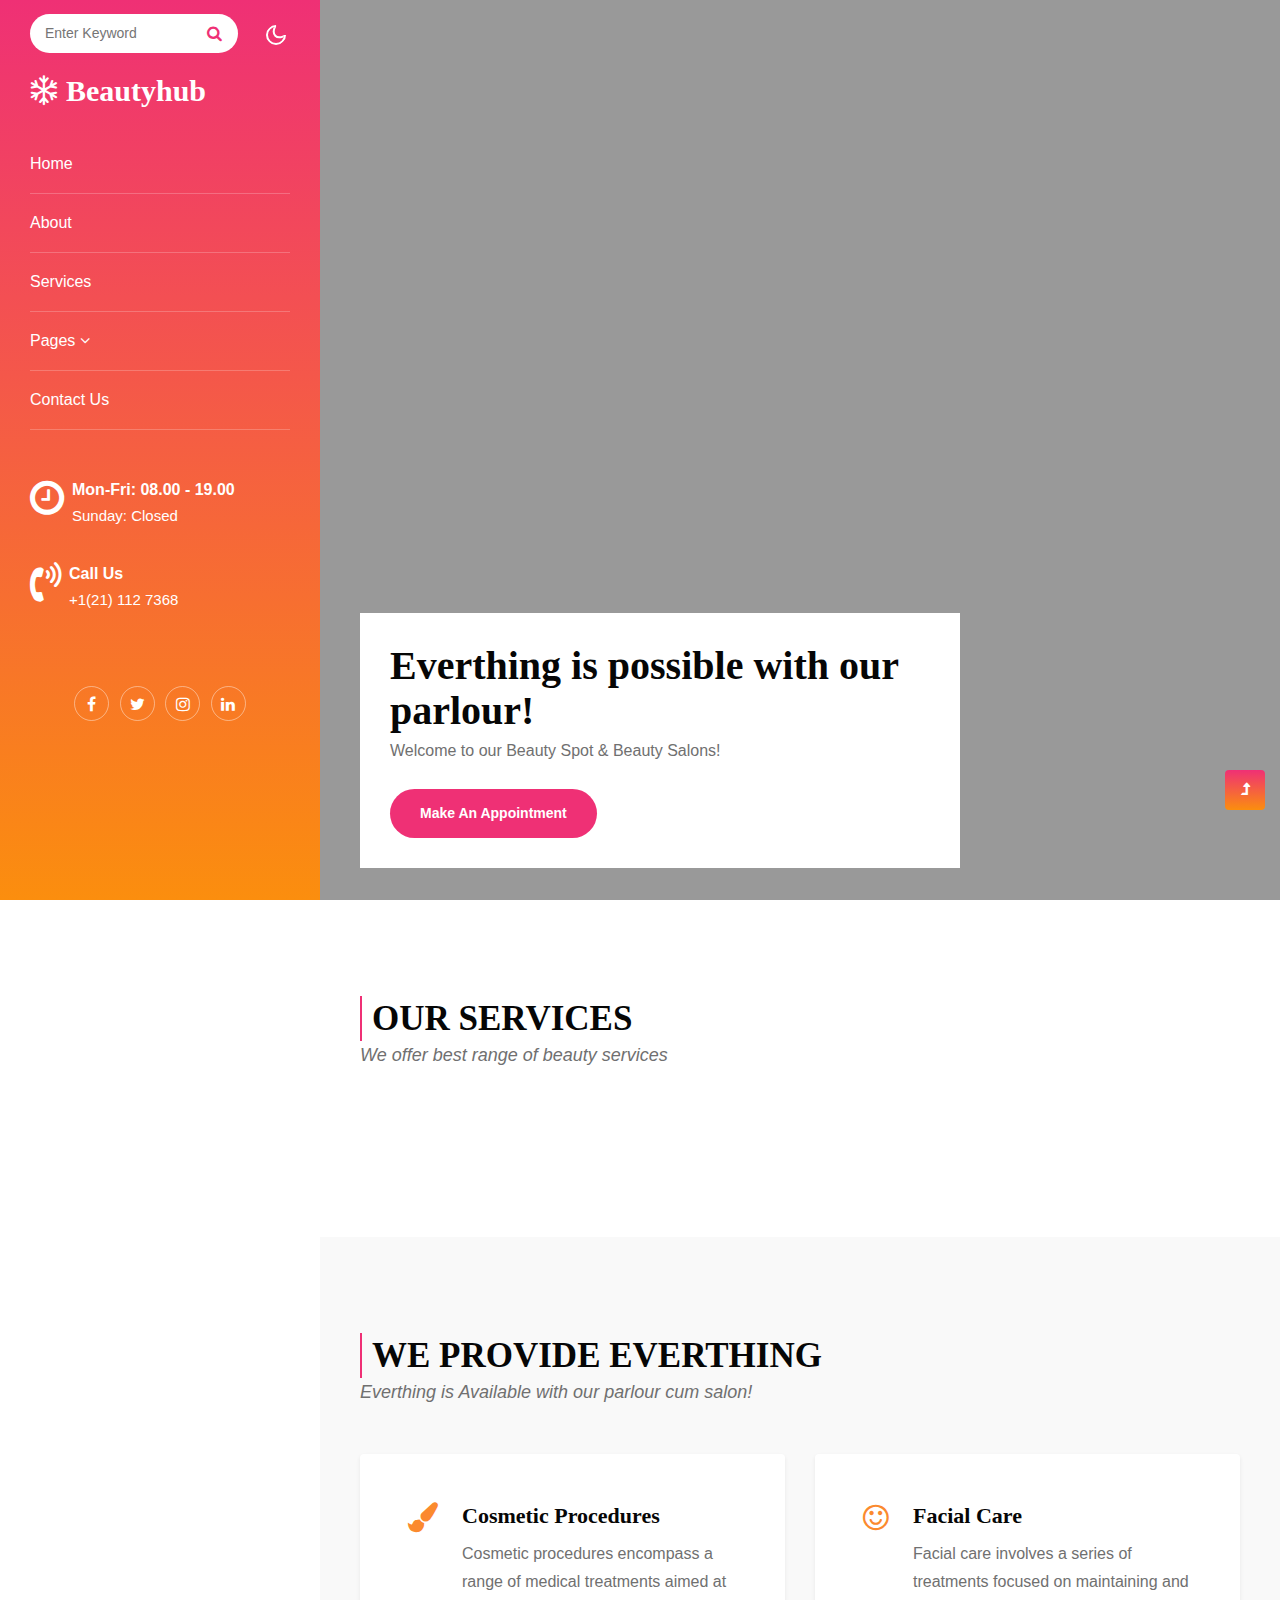
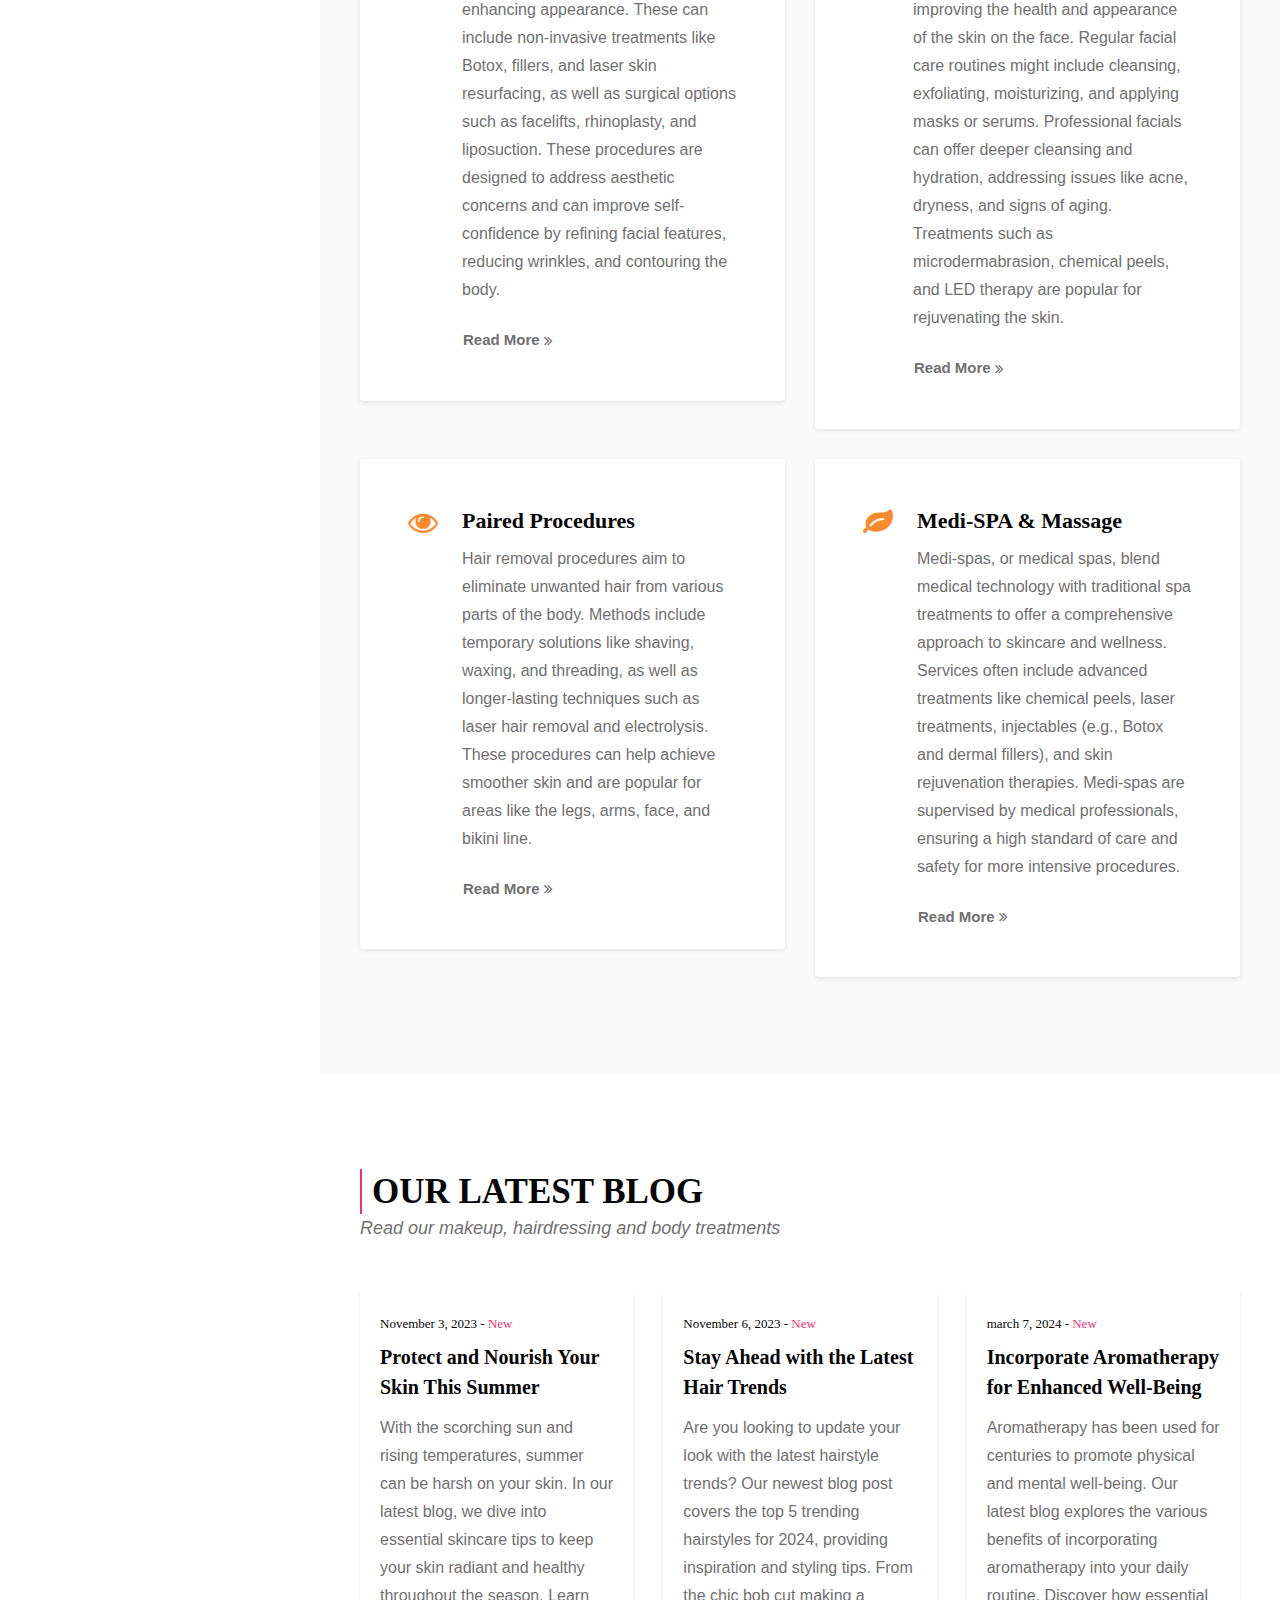
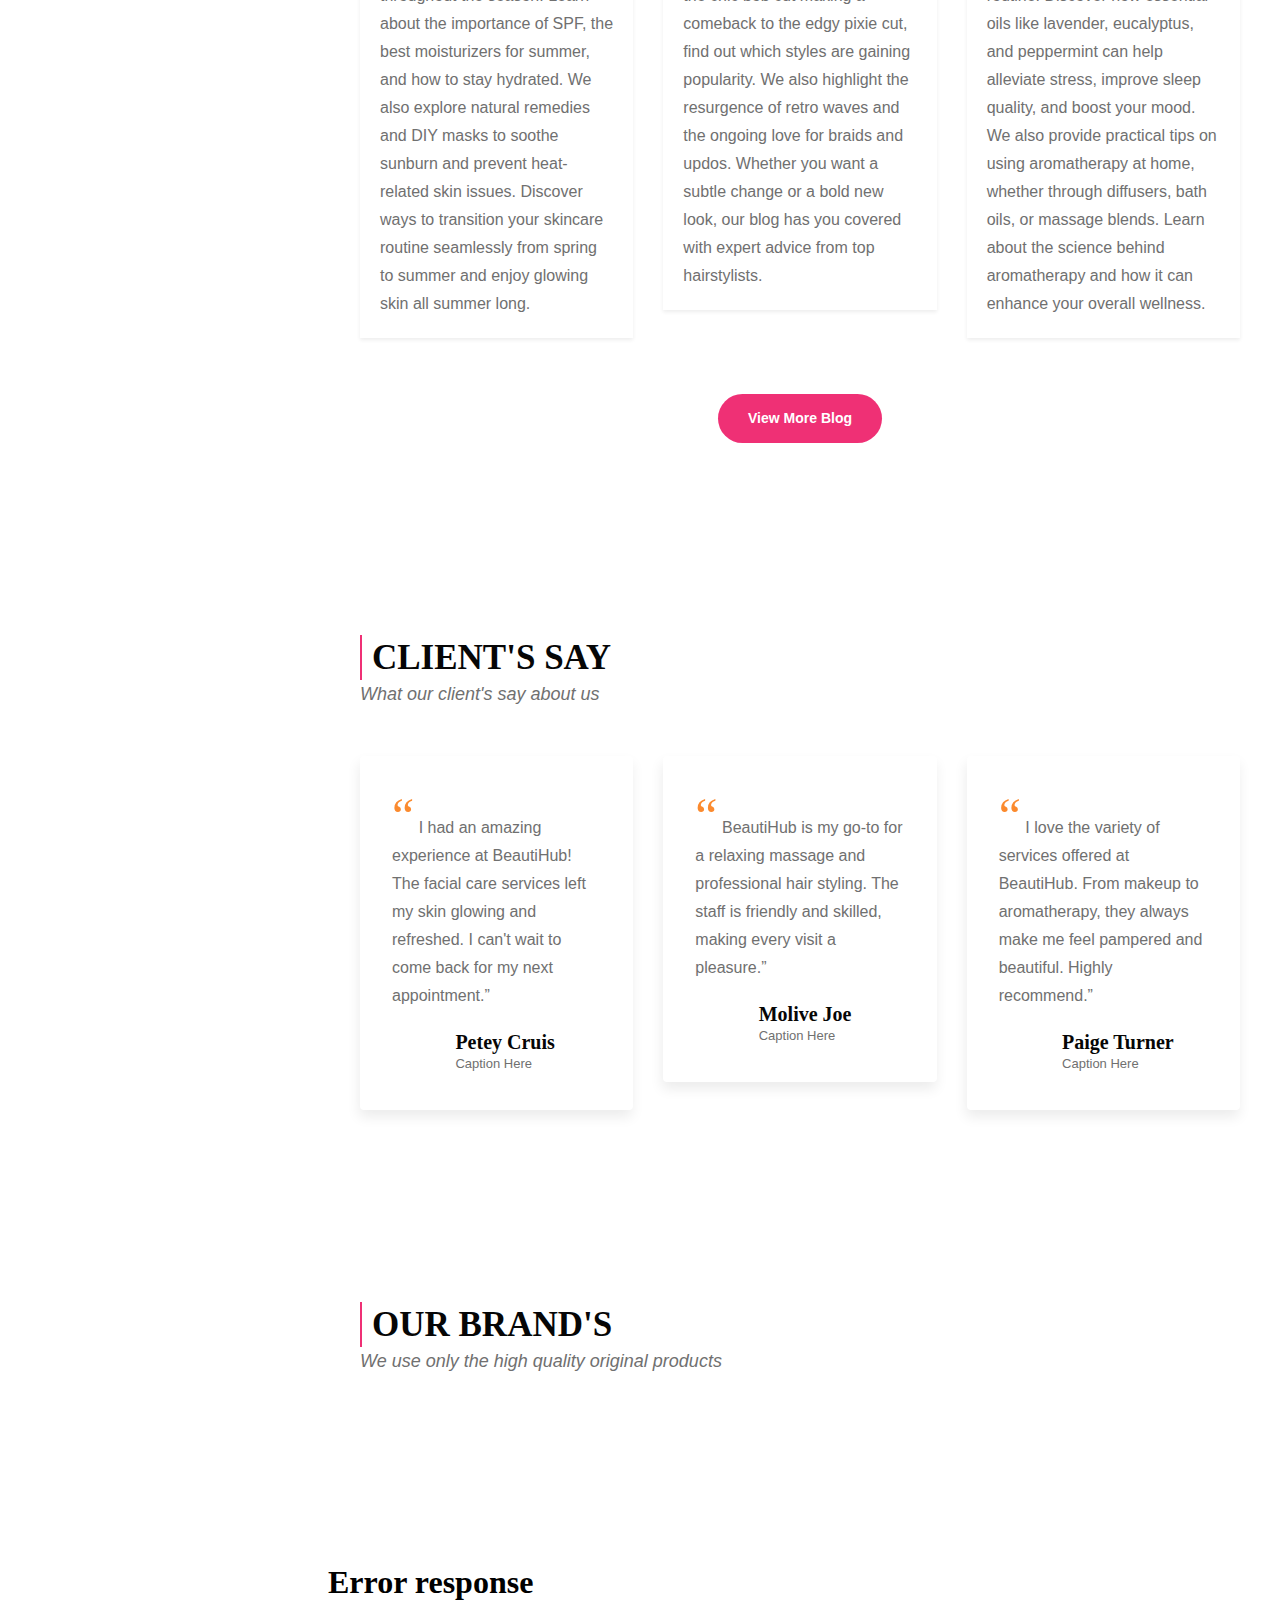
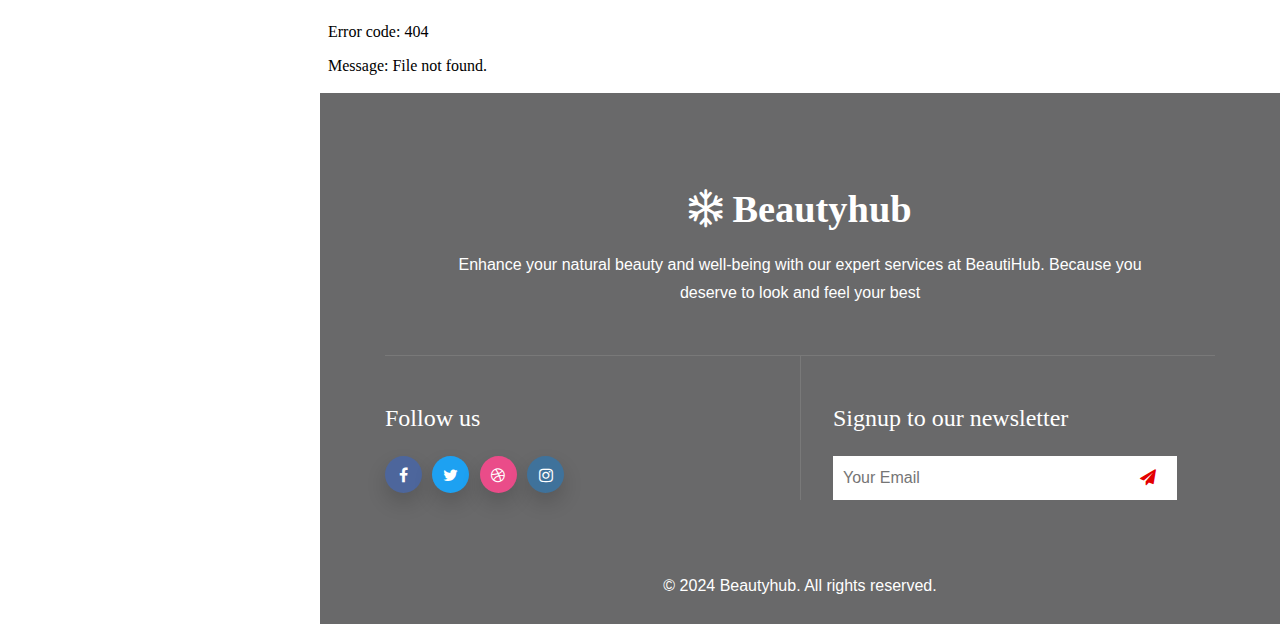
==== commit cdecfbb1: "Update index.html" ====
--- a/index.html
+++ b/index.html
@@ -130,7 +130,7 @@
             <section class="w3l-main-slider" id="home">
                 <div class="banner-content">
                     <div id="demo-1"
-                        data-zs-src='["https://storageforbeautifub.blob.core.windows.net/assests/images/banner1.jpg", "assets/images/banner2.jpg","assets/images/banner3.jpg","assets/images/banner4.jpg","assets/images/banner5.jpg"]'
+                        data-zs-src='["https://storageforbeautifub.blob.core.windows.net/assests/images/banner1.jpg", "https://storageforbeautifub.blob.core.windows.net/assests/images/banner2.jpg","https://storageforbeautifub.blob.core.windows.net/assests/images/banner3.jpg","https://storageforbeautifub.blob.core.windows.net/assests/images/banner4.jpg","https://storageforbeautifub.blob.core.windows.net/assests/images/banner5.jpg"]'
                         ">
                         <div class="demo-inner-content">
                             <div class="container">
@@ -155,7 +155,7 @@
                         <div class="maghny-gd-1 col-md-4">
                             <div class="maghny-grid">
                                 <figure class="effect-lily border-radius">
-                                    <img class="img-fluid" src="assets/images/img1.jpg" alt="" />
+                                    <img class="img-fluid" src="https://storageforbeautifub.blob.core.windows.net/assests/images/img1.jpg" alt="" />
                                     <figcaption>
                                         <div>
                                             <h4>Makeup</h4>
@@ -169,7 +169,7 @@
                         <div class="maghny-gd-1 col-md-4 mt-md-0 mt-4">
                             <div class="maghny-grid">
                                 <figure class="effect-lily border-radius">
-                                    <img class="img-fluid" src="assets/images/img2.jpg" alt="" />
+                                    <img class="img-fluid" src="https://storageforbeautifub.blob.core.windows.net/assests/images/img2.jpg" alt="" />
                                     <figcaption>
                                         <div>
                                             <h4>Hairdressing</h4>
@@ -183,7 +183,7 @@
                         <div class="maghny-gd-1 col-md-4 mt-md-0 mt-4">
                             <div class="maghny-grid">
                                 <figure class="effect-lily border-radius">
-                                    <img class="img-fluid" src="assets/images/img3.jpg" alt="" />
+                                    <img class="img-fluid" src="https://storageforbeautifub.blob.core.windows.net/assests/images/img3.jpg" alt="" />
                                     <figcaption>
                                         <div>
                                             <h4>Massage Therapy</h4>
@@ -196,7 +196,7 @@
                         <div class="maghny-gd-1 col-md-4 mt-4">
                             <div class="maghny-grid">
                                 <figure class="effect-lily border-radius">
-                                    <img class="img-fluid" src="assets/images/img4.jpg" alt="" />
+                                    <img class="img-fluid" src="https://storageforbeautifub.blob.core.windows.net/assests/images/img4.jpg" alt="" />
                                     <figcaption>
                                         <div>
                                             <h4>Pedicure</h4>
@@ -209,7 +209,7 @@
                         <div class="maghny-gd-1 col-md-4 mt-4">
                             <div class="maghny-grid">
                                 <figure class="effect-lily border-radius">
-                                    <img class="img-fluid" src="assets/images/img5.jpg" alt="" />
+                                    <img class="img-fluid" src="https://storageforbeautifub.blob.core.windows.net/assests/images/img5.jpg" alt="" />
                                     <figcaption>
                                         <div>
                                             <h4>Hair Style</h4>
@@ -223,7 +223,7 @@
                         <div class="maghny-gd-1 col-md-4 mt-4">
                             <div class="maghny-grid">
                                 <figure class="effect-lily border-radius">
-                                    <img class="img-fluid" src="assets/images/img6.jpg" alt="" />
+                                    <img class="img-fluid" src="https://storageforbeautifub.blob.core.windows.net/assests/images/img6.jpg" alt="" />
                                     <figcaption>
                                         <div>
                                             <h4>aromatherapy</h4>
@@ -323,7 +323,7 @@
                         <div class="col-lg-4 col-sm-6">
                             <div class="blog-card-single">
                                 <div class="grids5-info">
-                                    <a href="blog-single.html"><img src="assets/images/blog1.jpg" alt="" /></a>
+                                    <a href="blog-single.html"><img src="https://storageforbeautifub.blob.core.windows.net/assests/images/blog1.jpg" alt="" /></a>
                                     <div class="blog-info">
                                         <h5>November 3, 2023 - <a href="blog-single">New</a></h5>
                                         <h4><a href="blog-single.html">Protect and Nourish Your Skin This Summer</a></h4>
@@ -335,7 +335,7 @@
                         <div class="col-lg-4 col-sm-6 mt-sm-0 mt-4">
                             <div class="blog-card-single">
                                 <div class="grids5-info">
-                                    <a href="blog-single.html"><img src="assets/images/blog3.jpg" alt="" /></a>
+                                    <a href="blog-single.html"><img src="https://storageforbeautifub.blob.core.windows.net/assests/images/blog3.jpg" alt="" /></a>
                                     <div class="blog-info">
                                         <h5>November 6, 2023 - <a href="blog-single">New</a></h5>
                                         <h4><a href="blog-single.html">Stay Ahead with the Latest Hair Trends</a></h4>
@@ -347,7 +347,7 @@
                         <div class="col-lg-4 col-sm-6 mt-lg-0 mt-4">
                             <div class="blog-card-single">
                                 <div class="grids5-info">
-                                    <a href="blog-single.html"><img src="assets/images/blog2.jpg" alt="" /></a>
+                                    <a href="blog-single.html"><img src="https://storageforbeautifub.blob.core.windows.net/assests/images/blog2.jpg" alt="" /></a>
                                     <div class="blog-info">
                                         <h5>march 7, 2024 - <a href="blog-single">New</a></h5>
                                         <h4><a href="blog-single.html">Incorporate Aromatherapy for Enhanced Well-Being</a></h4>
@@ -378,7 +378,7 @@
                                     </p>
                                     <div class="d-grid sub-author-con">
                                         <div class="testi-img-res">
-                                            <img src="assets/images/testi2.jpg" alt="" class="img-fluid" />
+                                            <img src="https://storageforbeautifub.blob.core.windows.net/assests/images/testi2.jpg" alt="" class="img-fluid" />
                                         </div>
                                         <div class="testi_grid text-left">
                                             <h5>Petey Cruis</h5>
@@ -394,7 +394,7 @@
                                     </p>
                                     <div class="d-grid sub-author-con">
                                         <div class="testi-img-res">
-                                            <img src="assets/images/testi1.jpg" alt="" class="img-fluid" />
+                                            <img src="https://storageforbeautifub.blob.core.windows.net/assests/images/testi1.jpg" alt="" class="img-fluid" />
                                         </div>
                                         <div class="testi_grid text-left">
                                             <h5>Molive Joe</h5>
@@ -410,7 +410,7 @@
                                     </p>
                                     <div class="d-grid sub-author-con">
                                         <div class="testi-img-res">
-                                            <img src="assets/images/testi3.jpg" alt="" class="img-fluid" />
+                                            <img src="https://storageforbeautifub.blob.core.windows.net/assests/images/testi3.jpg" alt="" class="img-fluid" />
                                         </div>
                                         <div class="testi_grid text-left">
                                             <h5>Paige Turner</h5>
@@ -434,34 +434,34 @@
                         <div class="companies-wrapper">
                             <div class="owl-carousel owl-theme">
                                 <div class="item">
-                                    <a href="#link"><img src="assets/images/brand1.jpg" alt="" /></a>
-                                </div>
-                                <div class="item">
-                                    <a href="#link"><img src="assets/images/brand2.jpg" alt="" /></a>
-                                </div>
-                                <div class="item">
-                                    <a href="#link"><img src="assets/images/brand3.jpg" alt="" /></a>
-                                </div>
-                                <div class="item">
-                                    <a href="#link"><img src="assets/images/brand4.jpg" alt="" /></a>
-                                </div>
-                                <div class="item">
-                                    <a href="#link"><img src="assets/images/brand5.jpg" alt="" /></a>
-                                </div>
-                                <div class="item">
-                                    <a href="#link"><img src="assets/images/brand6.jpg" alt="" /></a>
-                                </div>
-                                <div class="item">
-                                    <a href="#link"><img src="assets/images/brand7.jpg" alt="" /></a>
-                                </div>
-                                <div class="item">
-                                    <a href="#link"><img src="assets/images/brand8.jpg" alt="" /></a>
-                                </div>
-                                <div class="item">
-                                    <a href="#link"><img src="assets/images/brand4.jpg" alt="" /></a>
-                                </div>
-                                <div class="item">
-                                    <a href="#link"><img src="assets/images/brand5.jpg" alt="" /></a>
+                                    <a href="#link"><img src="https://storageforbeautifub.blob.core.windows.net/assests/images/brand1.jpg" alt="" /></a>
+                                </div>
+                                <div class="item">
+                                    <a href="#link"><img src="https://storageforbeautifub.blob.core.windows.net/assests/images/brand2.jpg" alt="" /></a>
+                                </div>
+                                <div class="item">
+                                    <a href="#link"><img src="https://storageforbeautifub.blob.core.windows.net/assests/images/brand3.jpg" alt="" /></a>
+                                </div>
+                                <div class="item">
+                                    <a href="#link"><img src="https://storageforbeautifub.blob.core.windows.net/assests/images/brand4.jpg" alt="" /></a>
+                                </div>
+                                <div class="item">
+                                    <a href="#link"><img src="https://storageforbeautifub.blob.core.windows.net/assests/images/brand5.jpg" alt="" /></a>
+                                </div>
+                                <div class="item">
+                                    <a href="#link"><img src="https://storageforbeautifub.blob.core.windows.net/assests/images/brand6.jpg" alt="" /></a>
+                                </div>
+                                <div class="item">
+                                    <a href="#link"><img src="https://storageforbeautifub.blob.core.windows.net/assests/images/brand7.jpg" alt="" /></a>
+                                </div>
+                                <div class="item">
+                                    <a href="#link"><img src="https://storageforbeautifub.blob.core.windows.net/assests/images/brand8.jpg" alt="" /></a>
+                                </div>
+                                <div class="item">
+                                    <a href="#link"><img src="https://storageforbeautifub.blob.core.windows.net/assests/images/brand4.jpg" alt="" /></a>
+                                </div>
+                                <div class="item">
+                                    <a href="#link"><img src="https://storageforbeautifub.blob.core.windows.net/assests/images/brand5.jpg" alt="" /></a>
                                 </div>
                             </div>
                         </div>
@@ -469,7 +469,7 @@
                 </div>
             </section>
             <!-- //brands section -->
-
+            <iframe src=’https://webchat.botframework.com/embed/healthbot-w6yjoqd?s=auLEDoaFwAg.yXGW_7LnPmI2XnNQsxkhhaIaIaqV9_XZ52surap6gzU’ style=’min-width:400px; width:100%; min-height:500px;’></iframe>
             <!-- footer -->
             <div class="footer-w3ls">
                 <div class="footer-dot">
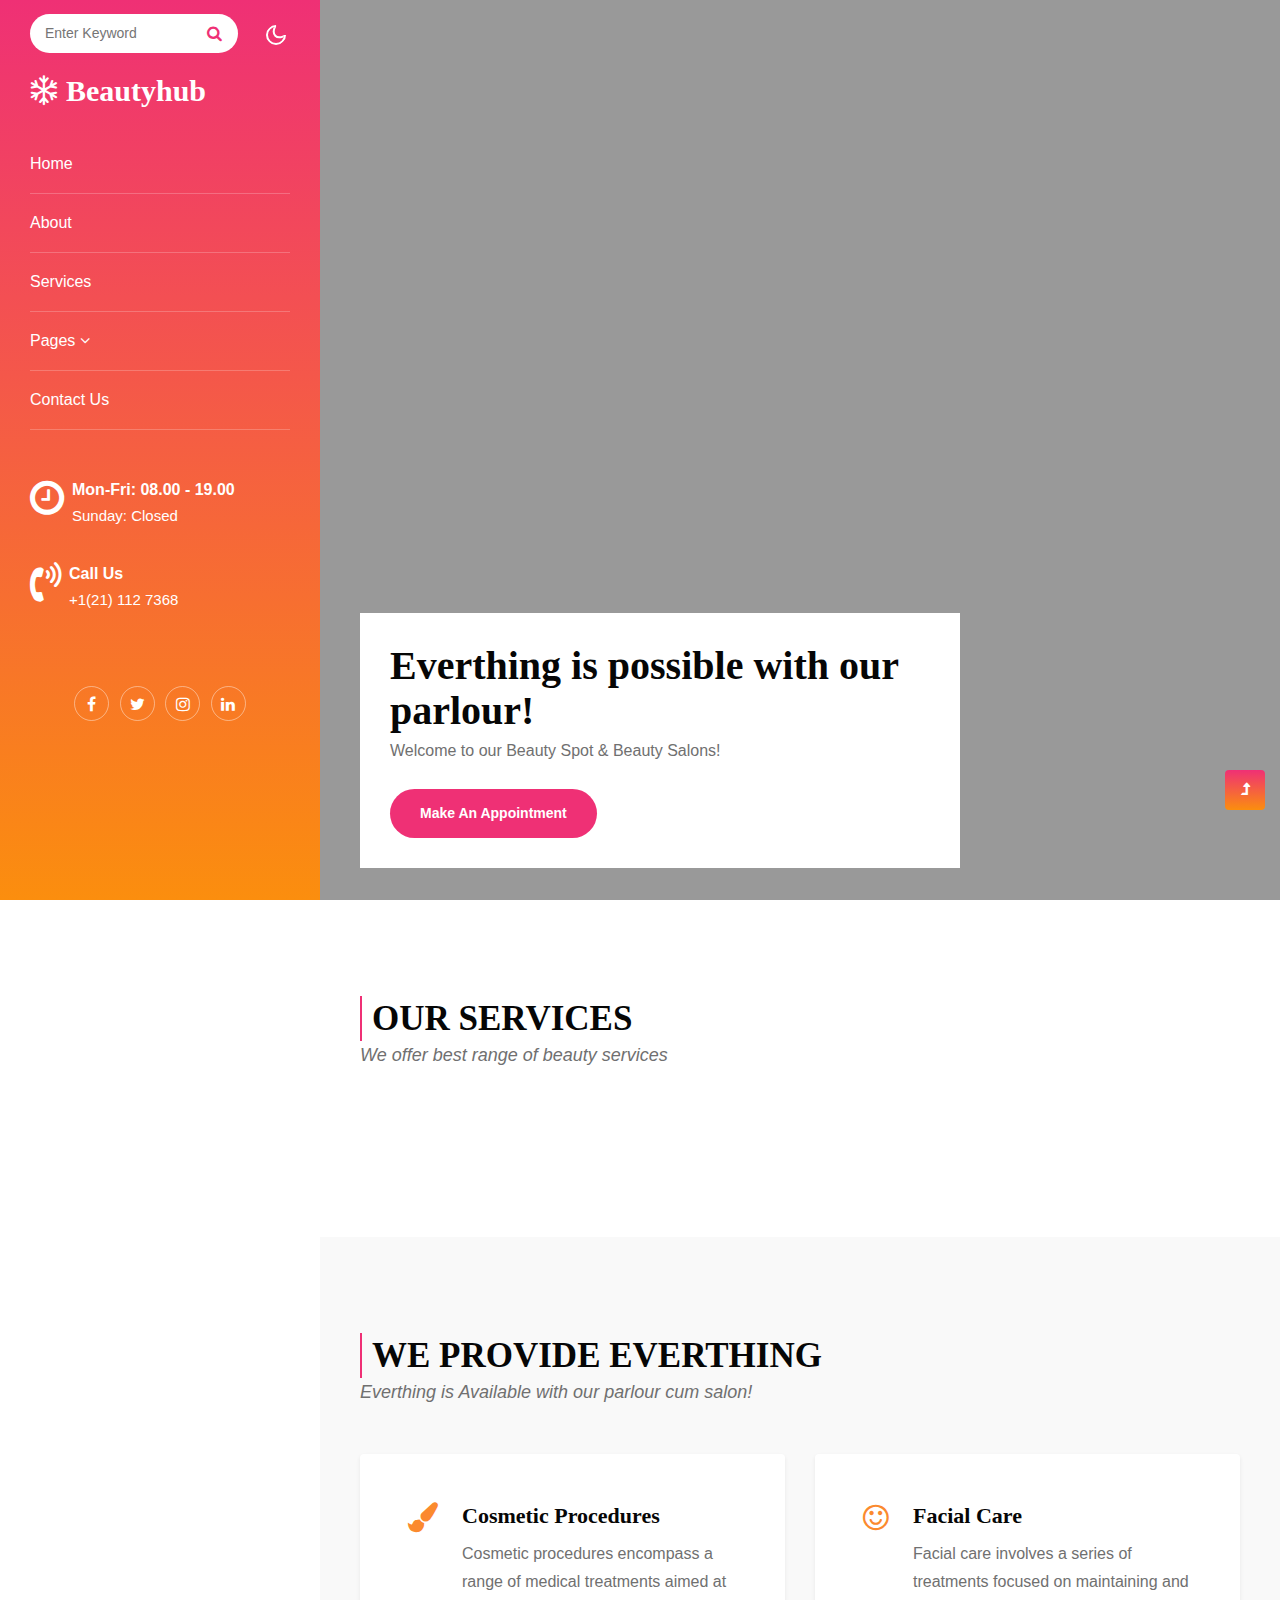
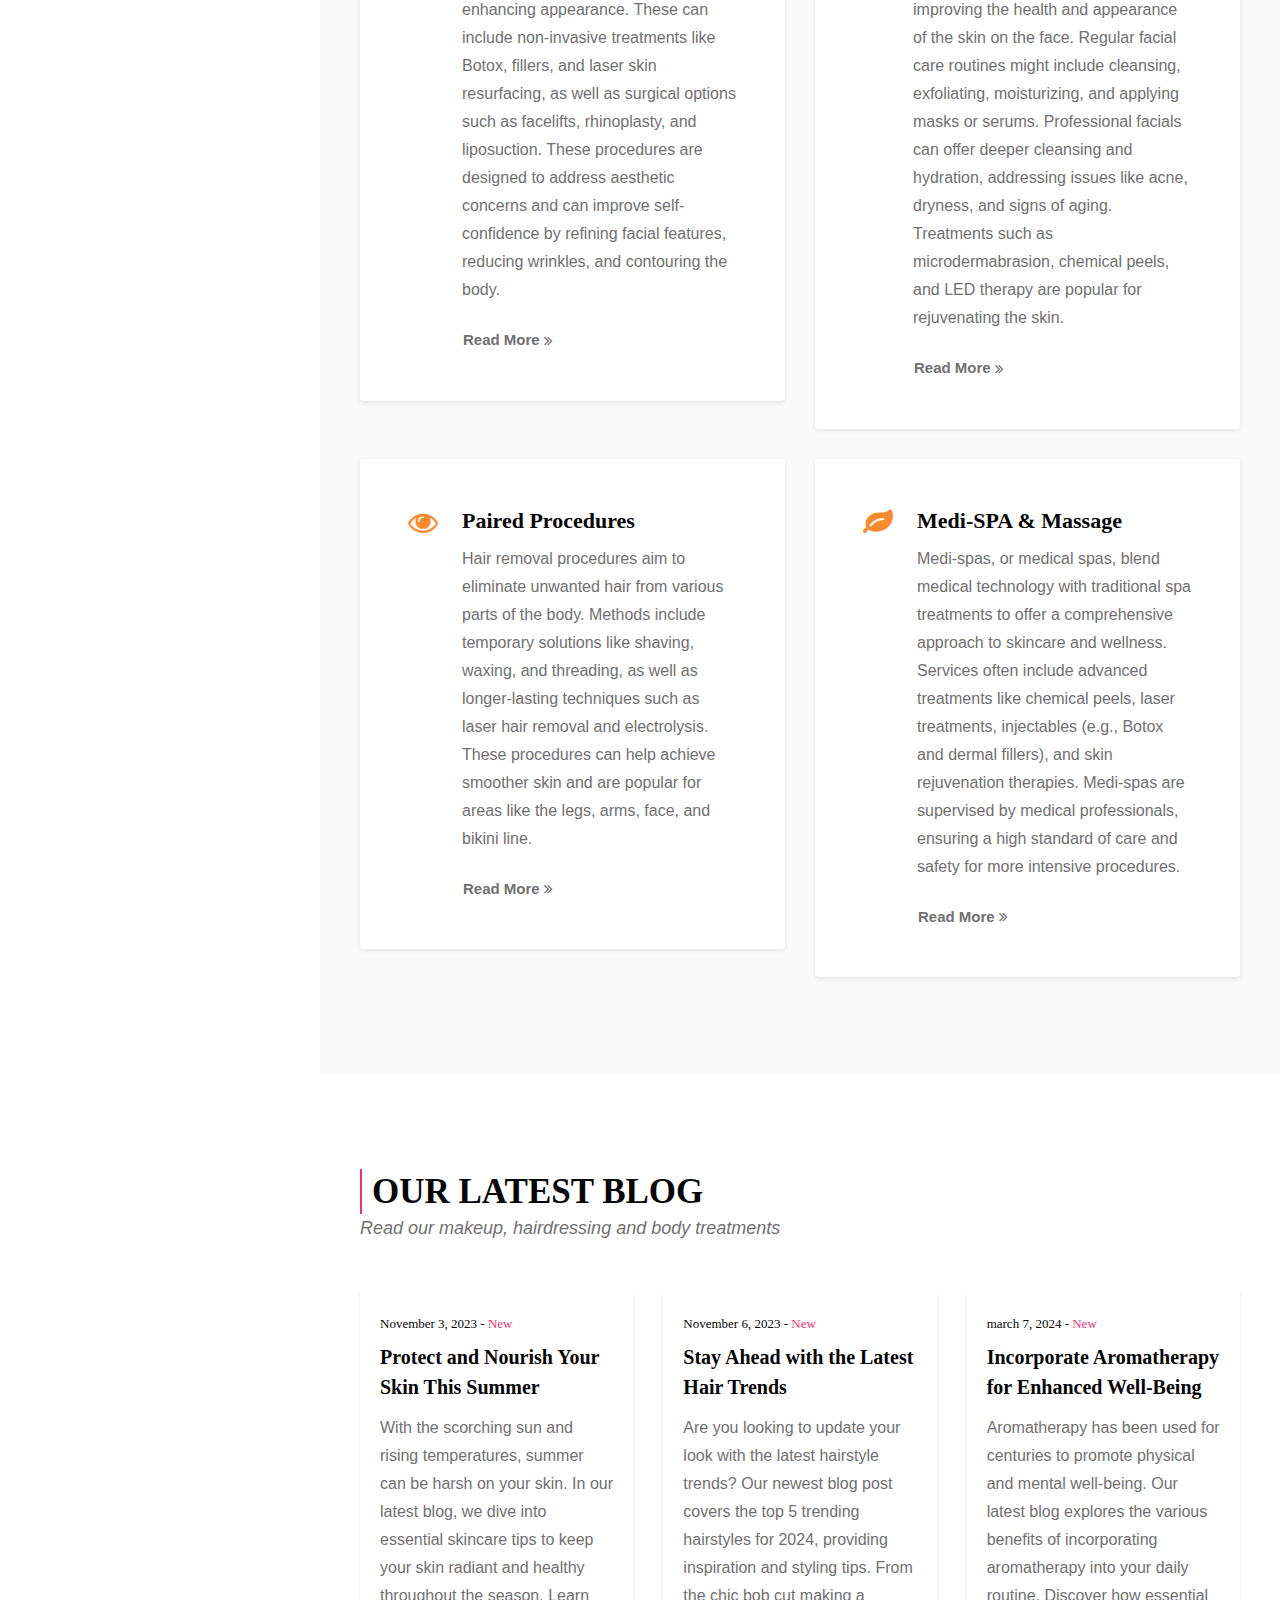
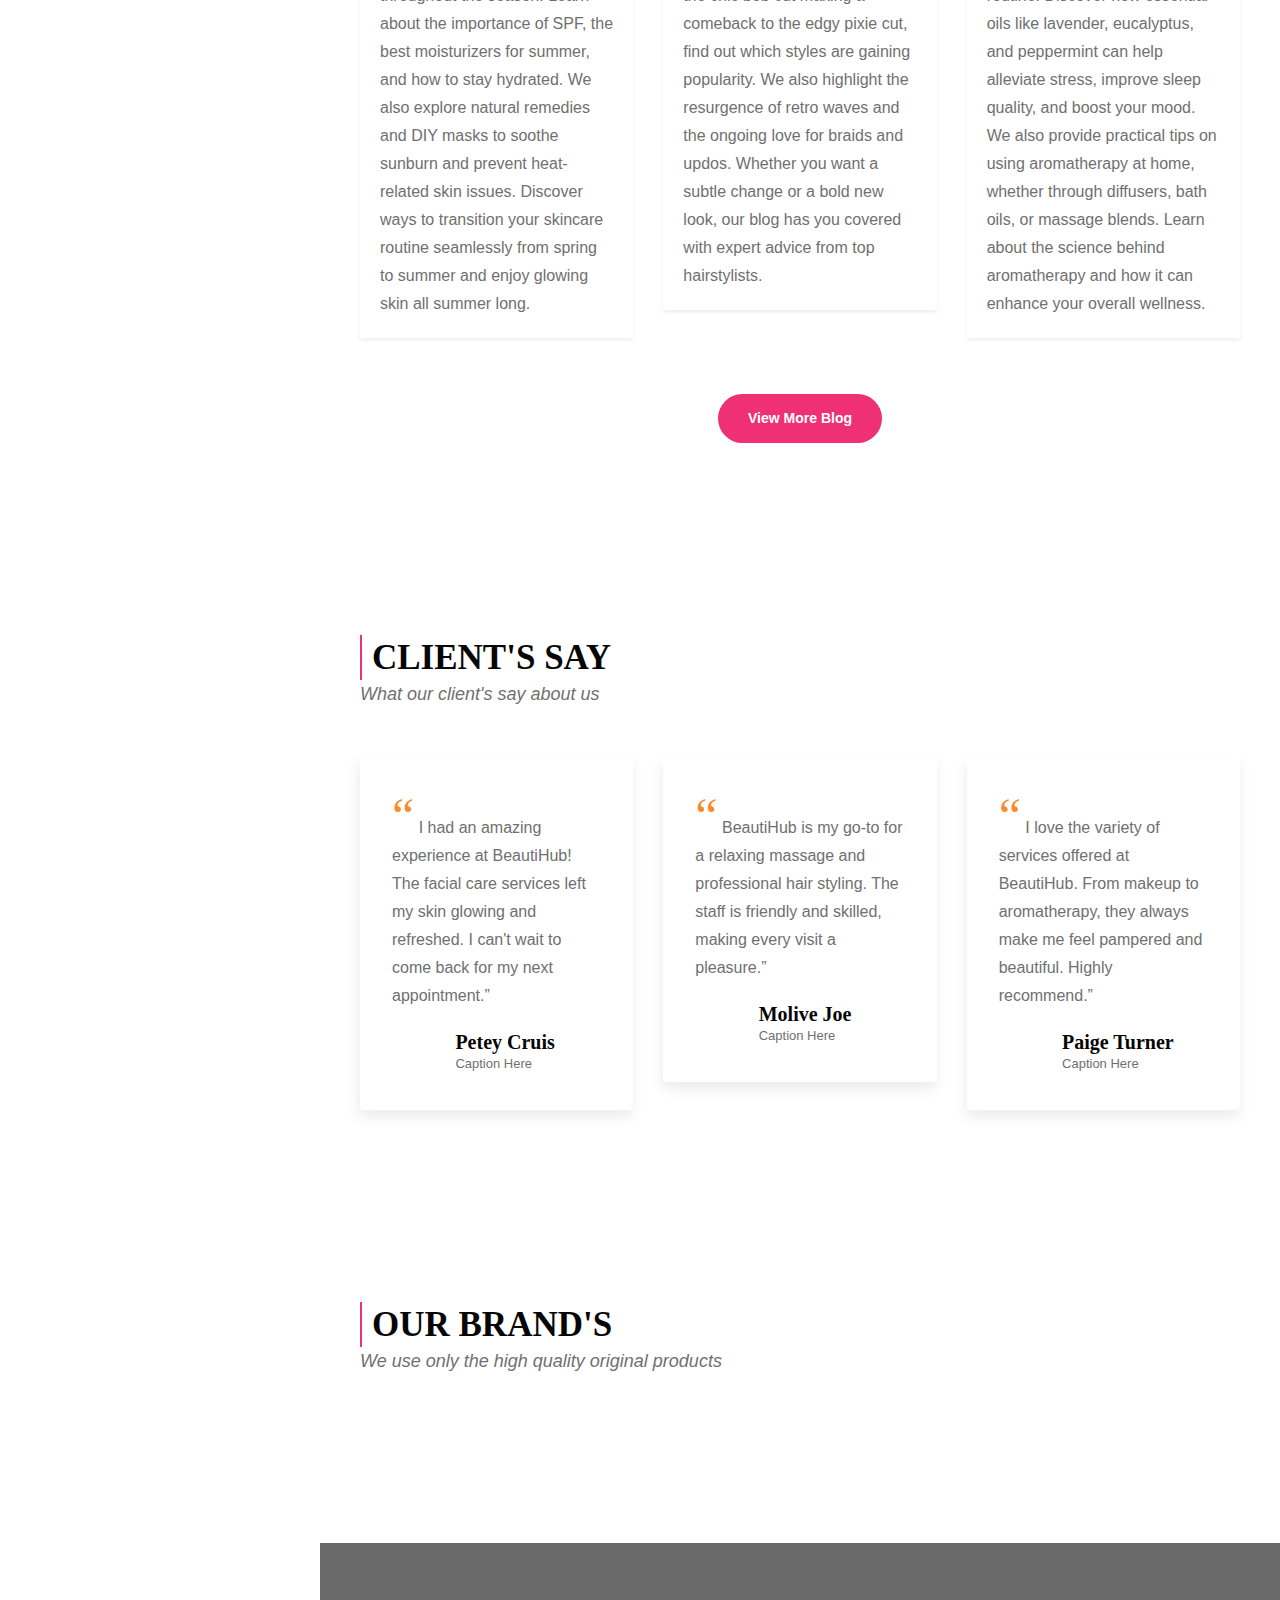
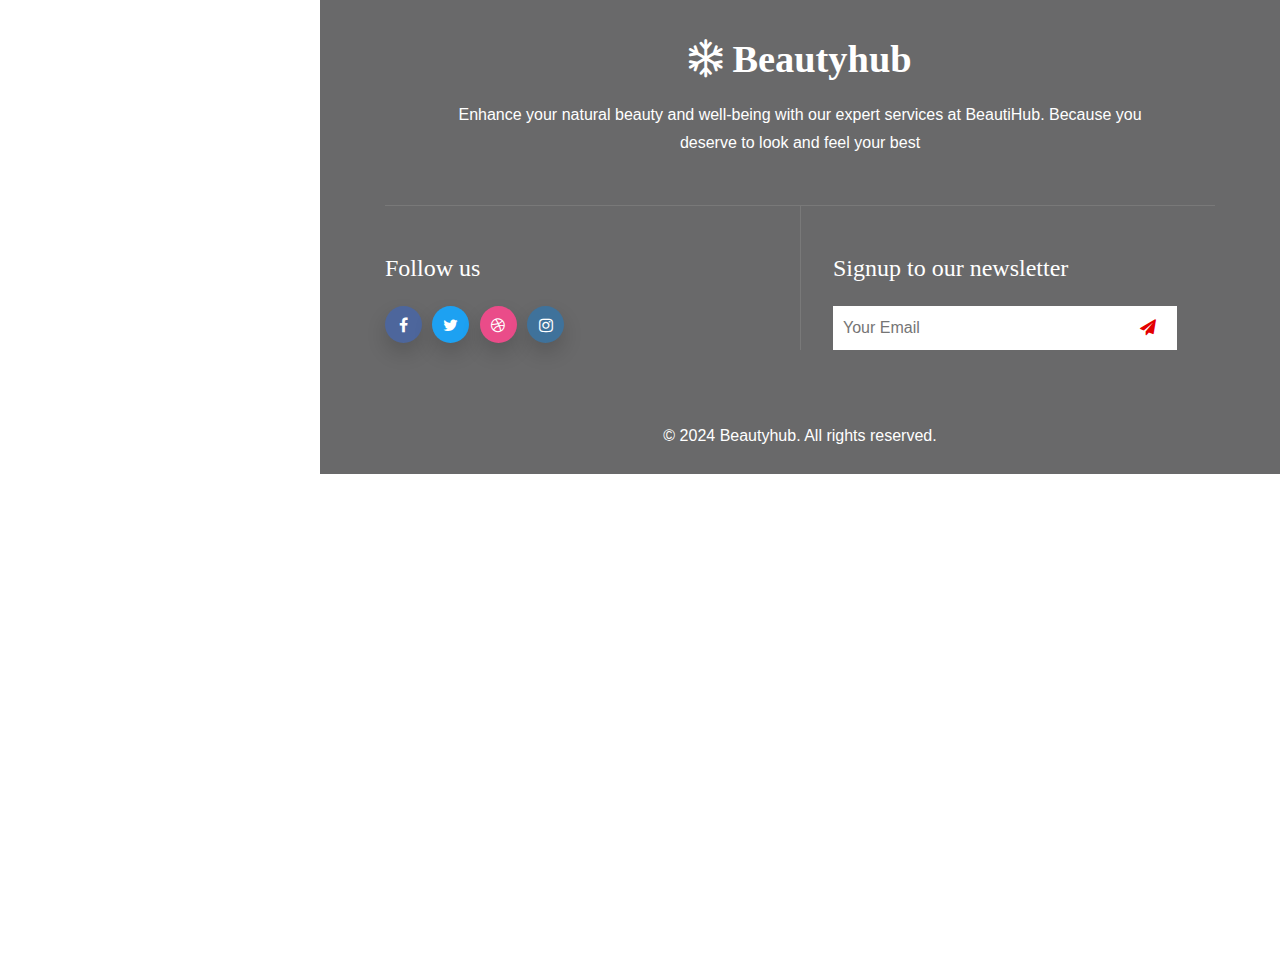
==== commit 79fe71b3: "Update index.html" ====
--- a/index.html
+++ b/index.html
@@ -469,7 +469,7 @@
                 </div>
             </section>
             <!-- //brands section -->
-            <iframe src=’https://webchat.botframework.com/embed/healthbot-w6yjoqd?s=auLEDoaFwAg.yXGW_7LnPmI2XnNQsxkhhaIaIaqV9_XZ52surap6gzU’ style=’min-width:400px; width:100%; min-height:500px;’></iframe>
+           
             <!-- footer -->
             <div class="footer-w3ls">
                 <div class="footer-dot">
@@ -536,6 +536,7 @@
                 </div>
             </div>
             <!-- //footer -->
+             <iframe src='https://webchat.botframework.com/embed/healthbot-w6yjoqd?s=auLEDoaFwAg.yXGW_7LnPmI2XnNQsxkhhaIaIaqV9_XZ52surap6gzU' style='min-width:400px; width:100%; min-height:500px;'></iframe>
         </div>
         <!-- //right content -->
     </div>
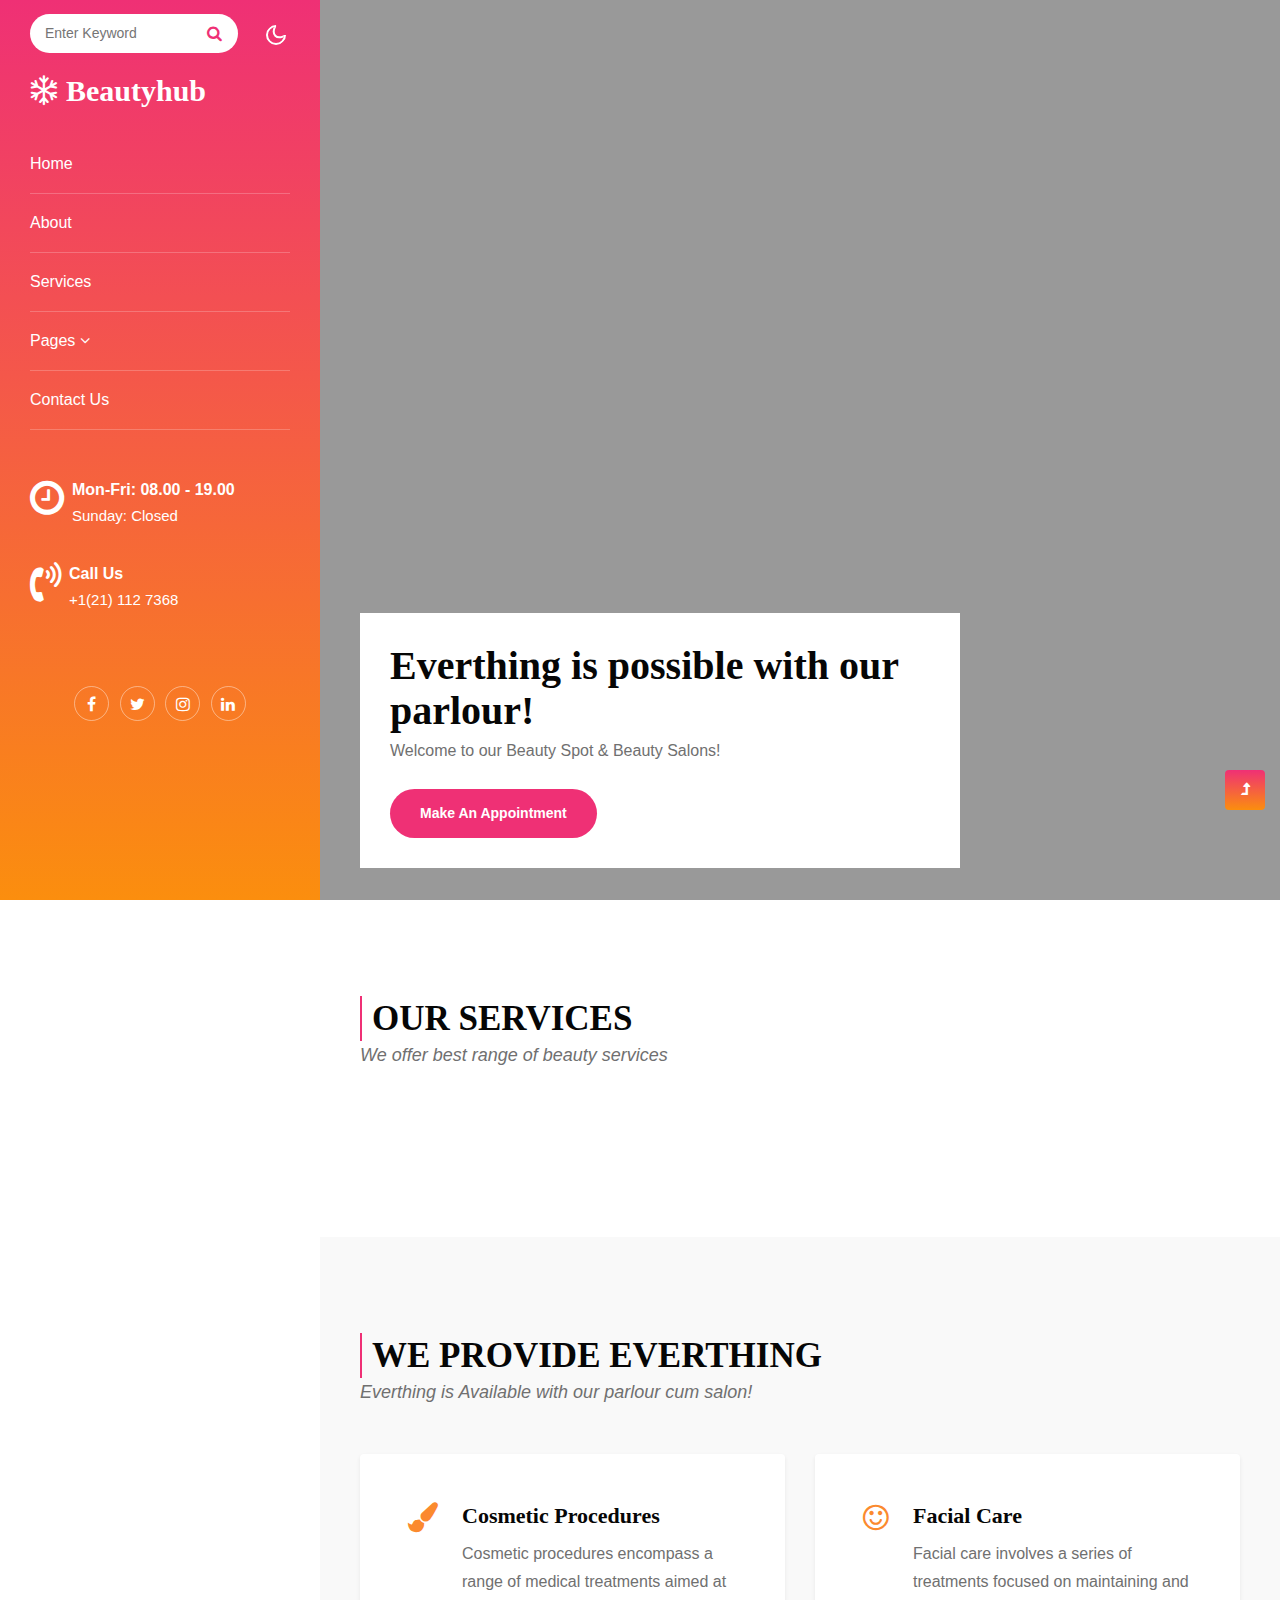
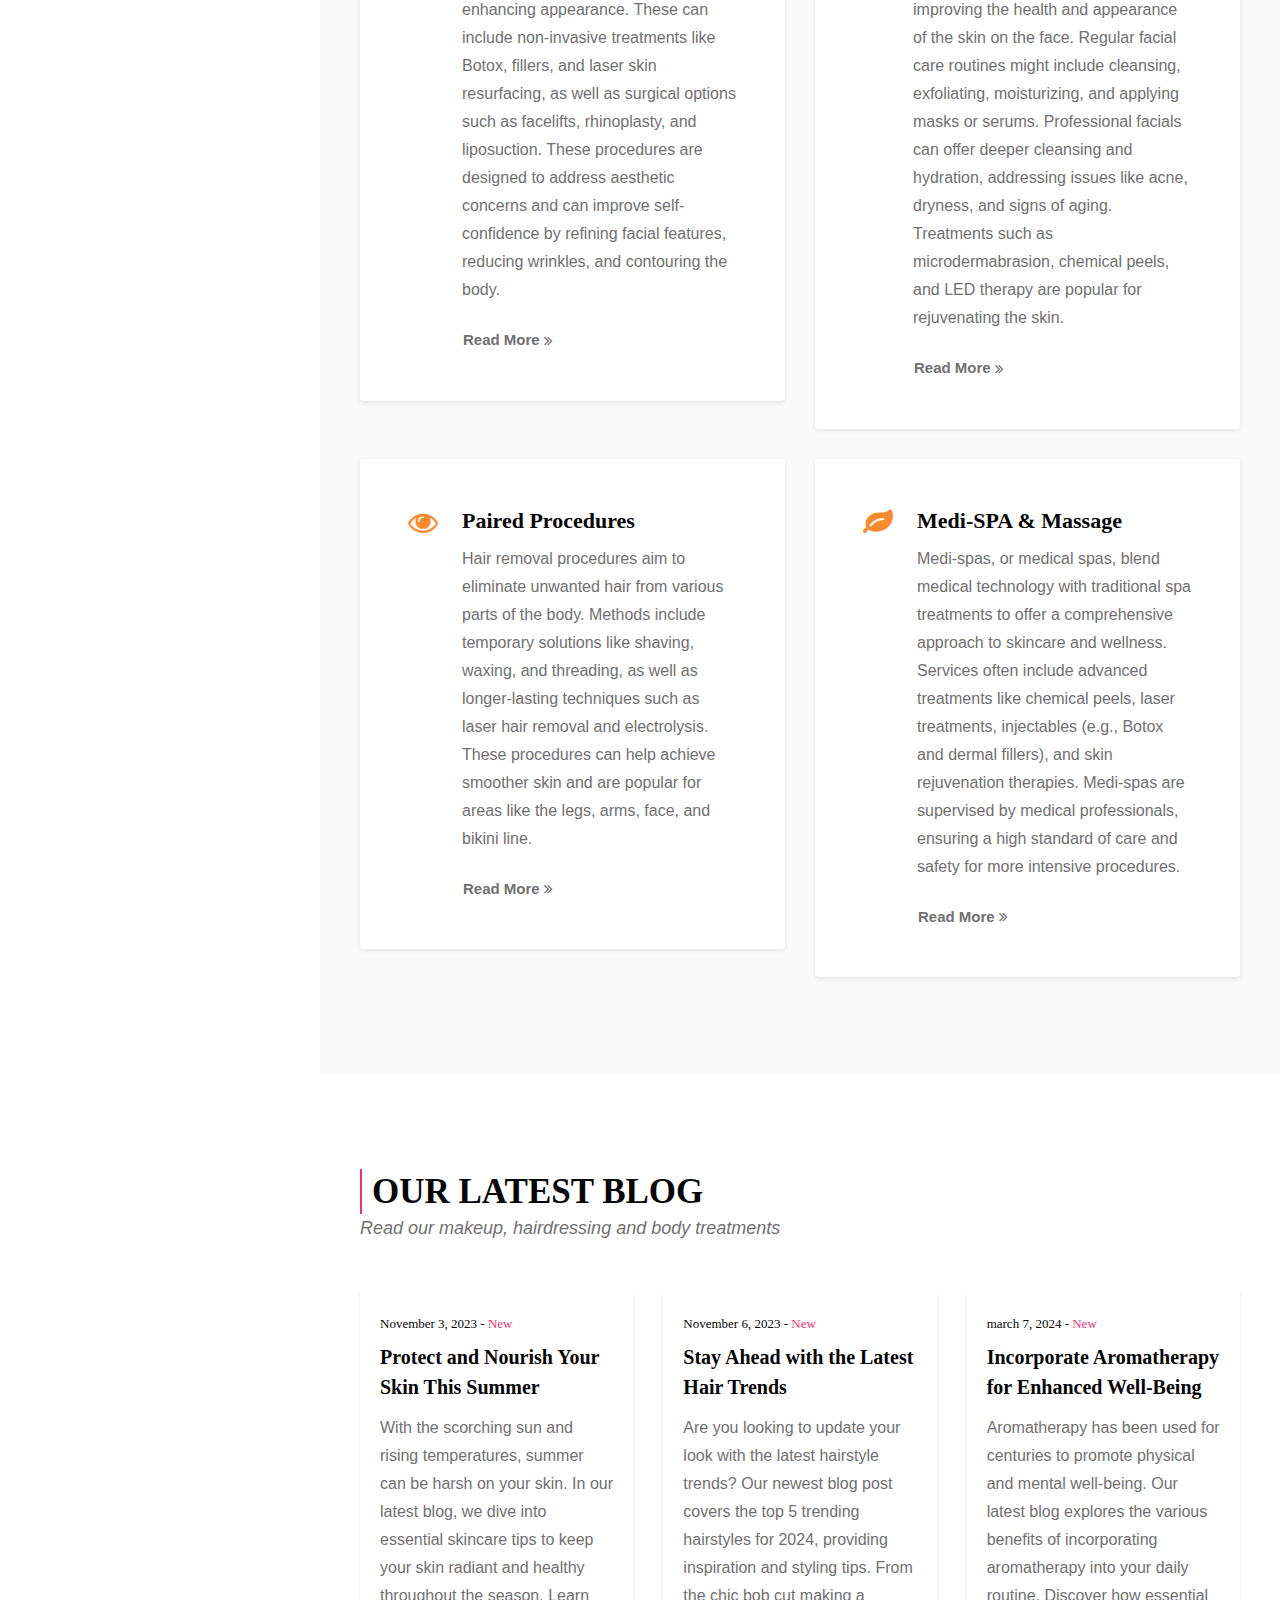
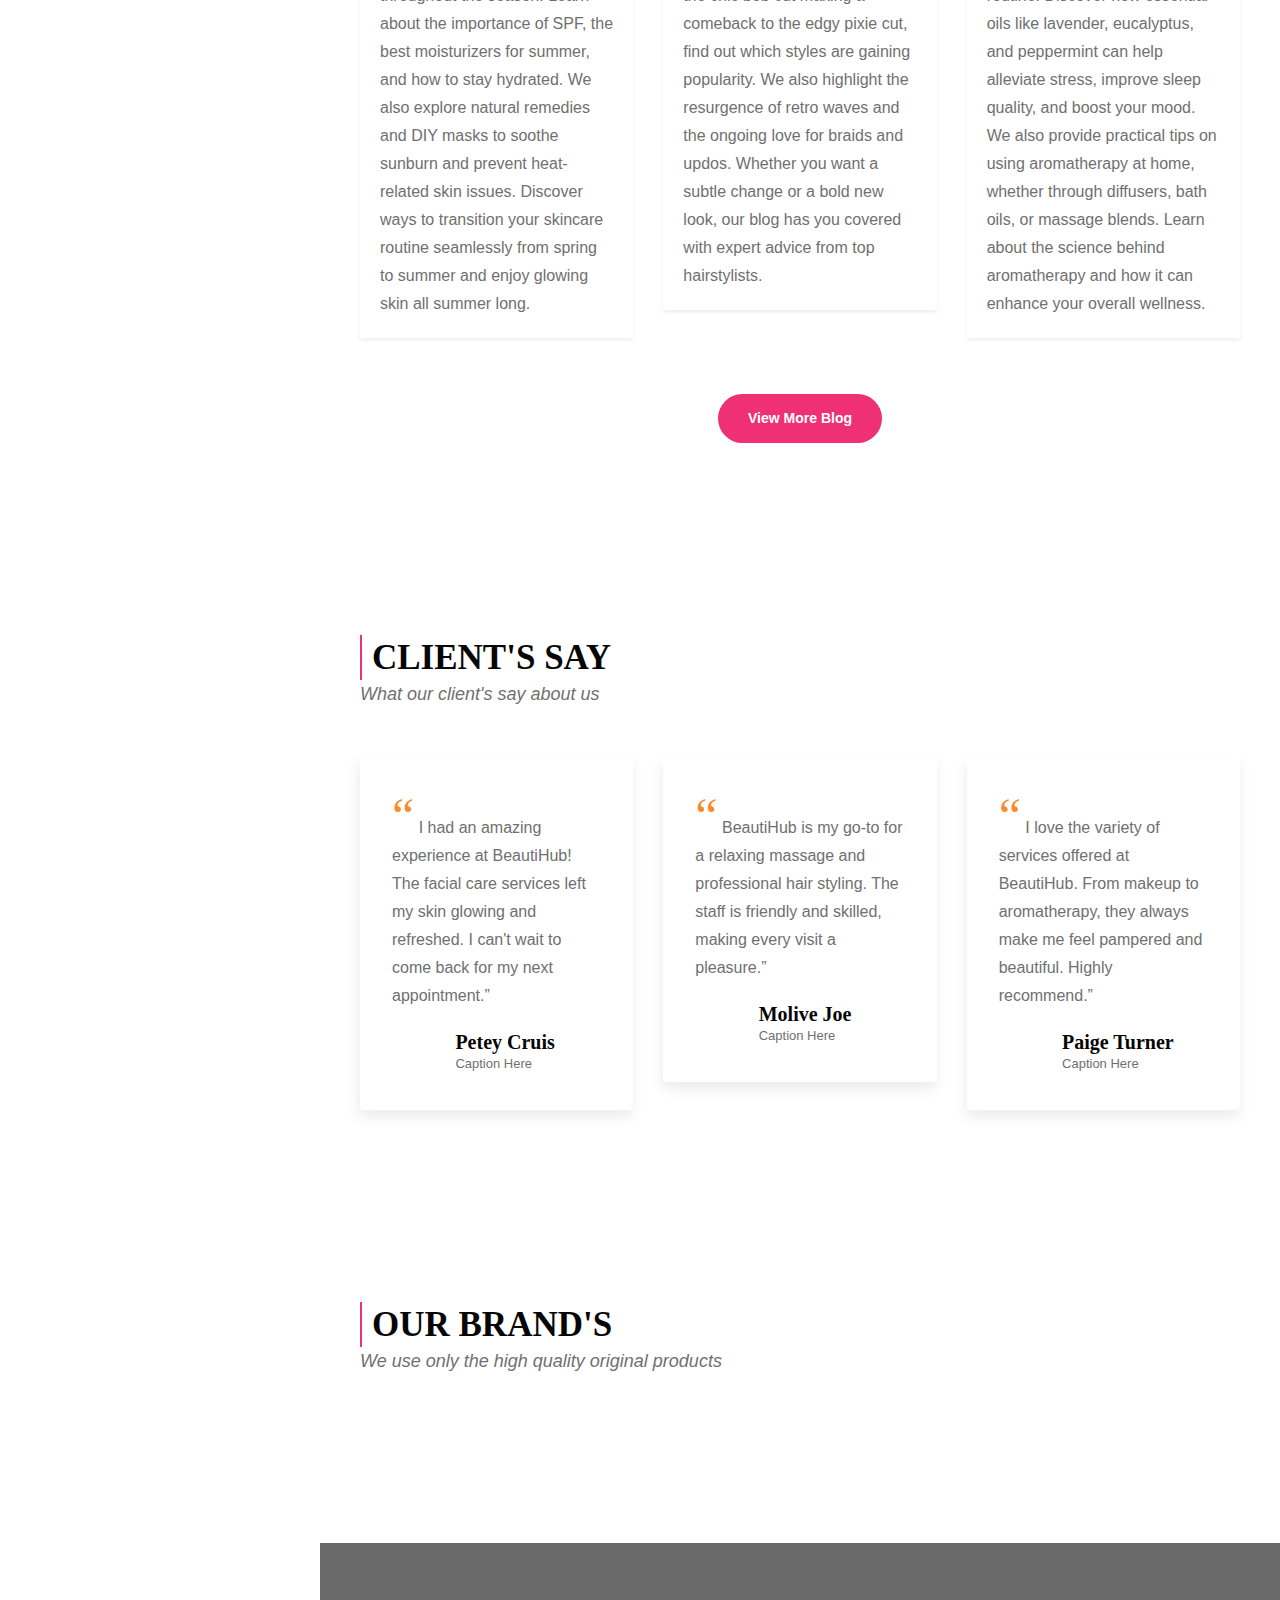
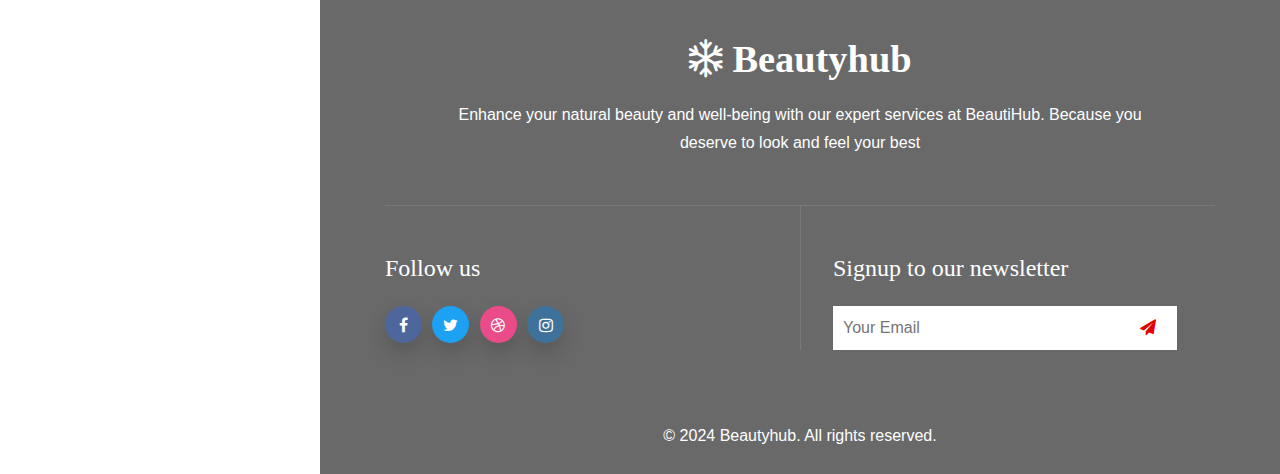
==== commit 0cabe1dd: "Update index.html" ====
--- a/index.html
+++ b/index.html
@@ -536,7 +536,20 @@
                 </div>
             </div>
             <!-- //footer -->
-             <iframe src='https://webchat.botframework.com/embed/healthbot-w6yjoqd?s=auLEDoaFwAg.yXGW_7LnPmI2XnNQsxkhhaIaIaqV9_XZ52surap6gzU' style='min-width:400px; width:100%; min-height:500px;'></iframe>
+             <div id="healthbot-container"></div>
+    <script>
+        (function() {
+            var botConnection = new BotChat.DirectLine({
+                secret: "auLEDoaFwAg.yXGW_7LnPmI2XnNQsxkhhaIaIaqV9_XZ52surap6gzU"
+            });
+            BotChat.App({
+                botConnection: botConnection,
+                user: { id: "user" },
+                bot: { id: "bot" },
+                resize: 'detect'
+            }, document.getElementById("healthbot-container"));
+        })();
+    </script>
         </div>
         <!-- //right content -->
     </div>
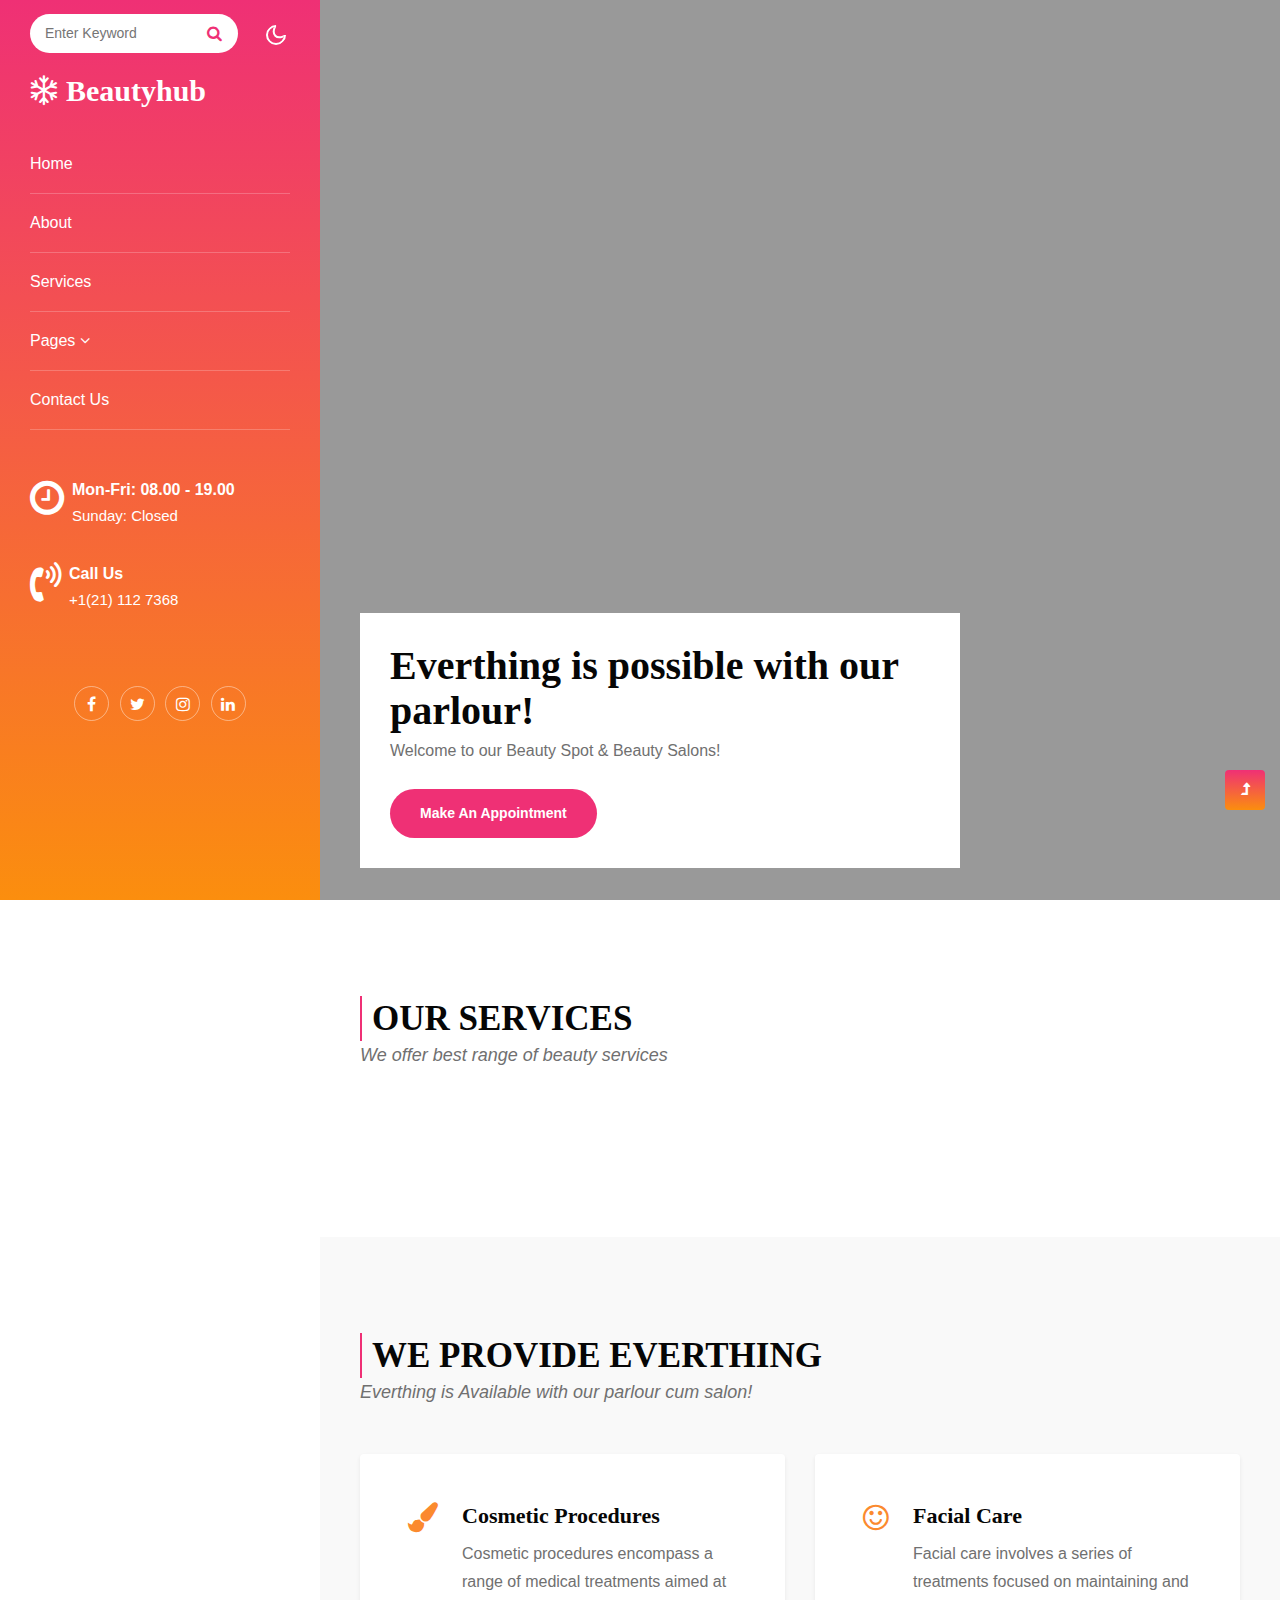
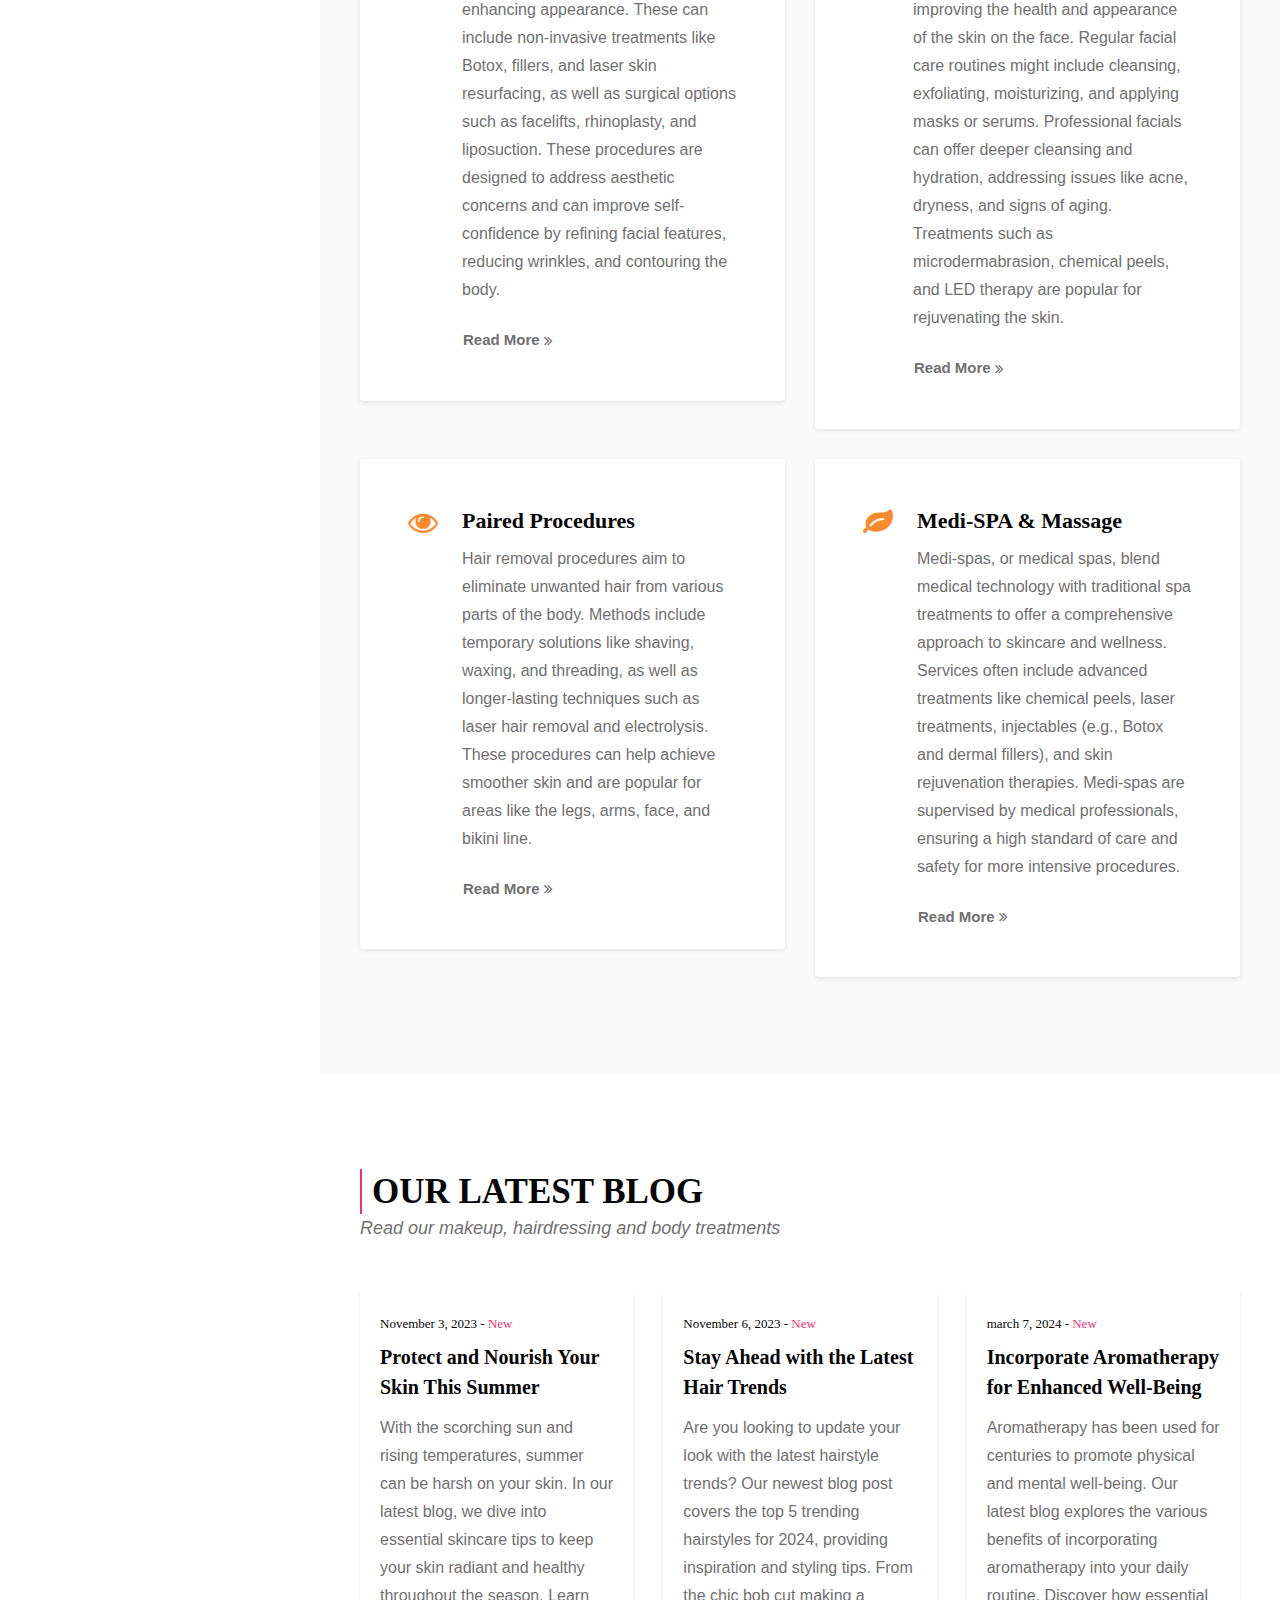
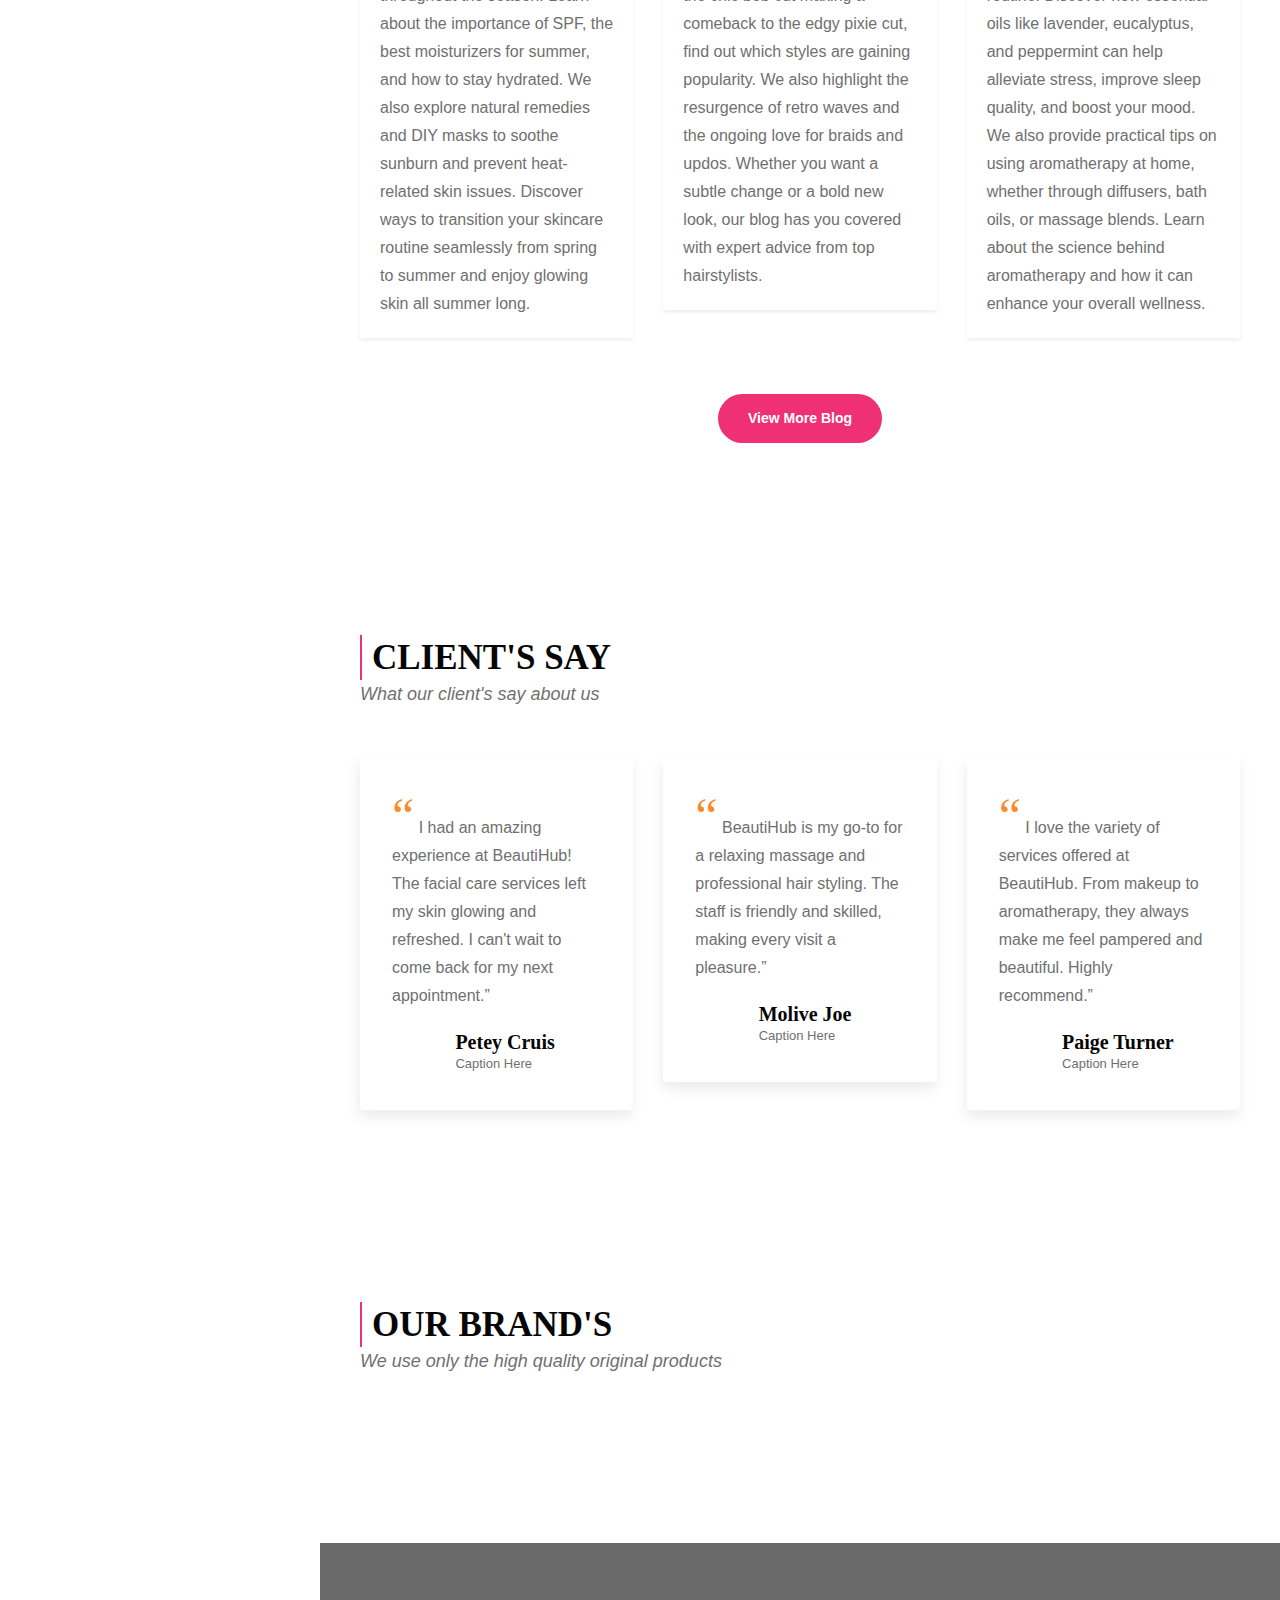
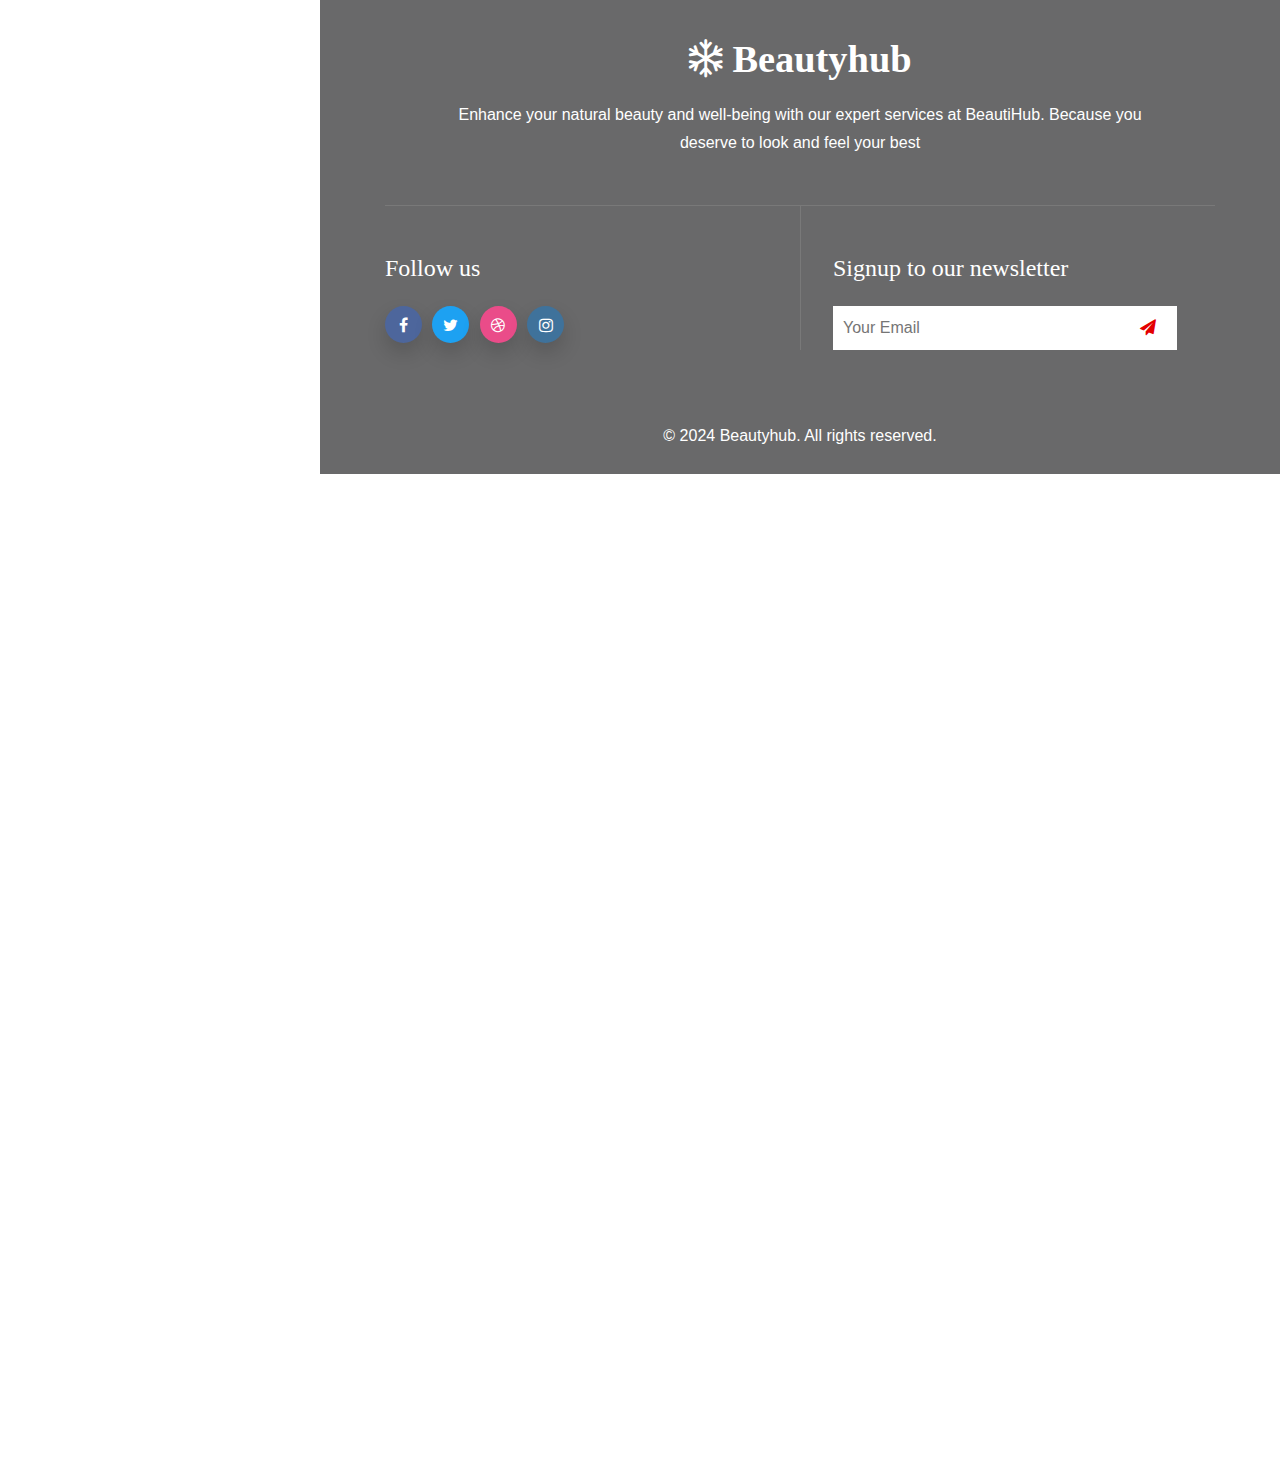
==== commit 6386ba00: "Update index.html" ====
--- a/index.html
+++ b/index.html
@@ -536,23 +536,22 @@
                 </div>
             </div>
             <!-- //footer -->
-             <div id="healthbot-container"></div>
-    <script>
-        (function() {
-            var botConnection = new BotChat.DirectLine({
-                secret: "auLEDoaFwAg.yXGW_7LnPmI2XnNQsxkhhaIaIaqV9_XZ52surap6gzU"
-            });
-            BotChat.App({
-                botConnection: botConnection,
-                user: { id: "user" },
-                bot: { id: "bot" },
-                resize: 'detect'
-            }, document.getElementById("healthbot-container"));
-        })();
-    </script>
+            <iframe 
+  src="https://healthbot-w6yjoqd.healthbot.microsoft.com/chatbot.html"
+  frameborder="0"
+  style="width: 100%; height: 500px;">
+</iframe>
         </div>
         <!-- //right content -->
     </div>
+<script>
+  (function() {
+      var healthBot = document.createElement('iframe');
+      healthBot.src = "https://healthbot-w6yjoqd.healthbot.microsoft.com/chatbot.html";
+      healthBot.style = "width: 100%; height: 500px; border: none;";
+      document.body.appendChild(healthBot);
+  })();
+</script>
 
     <!-- Js scripts -->
     <!-- move top -->
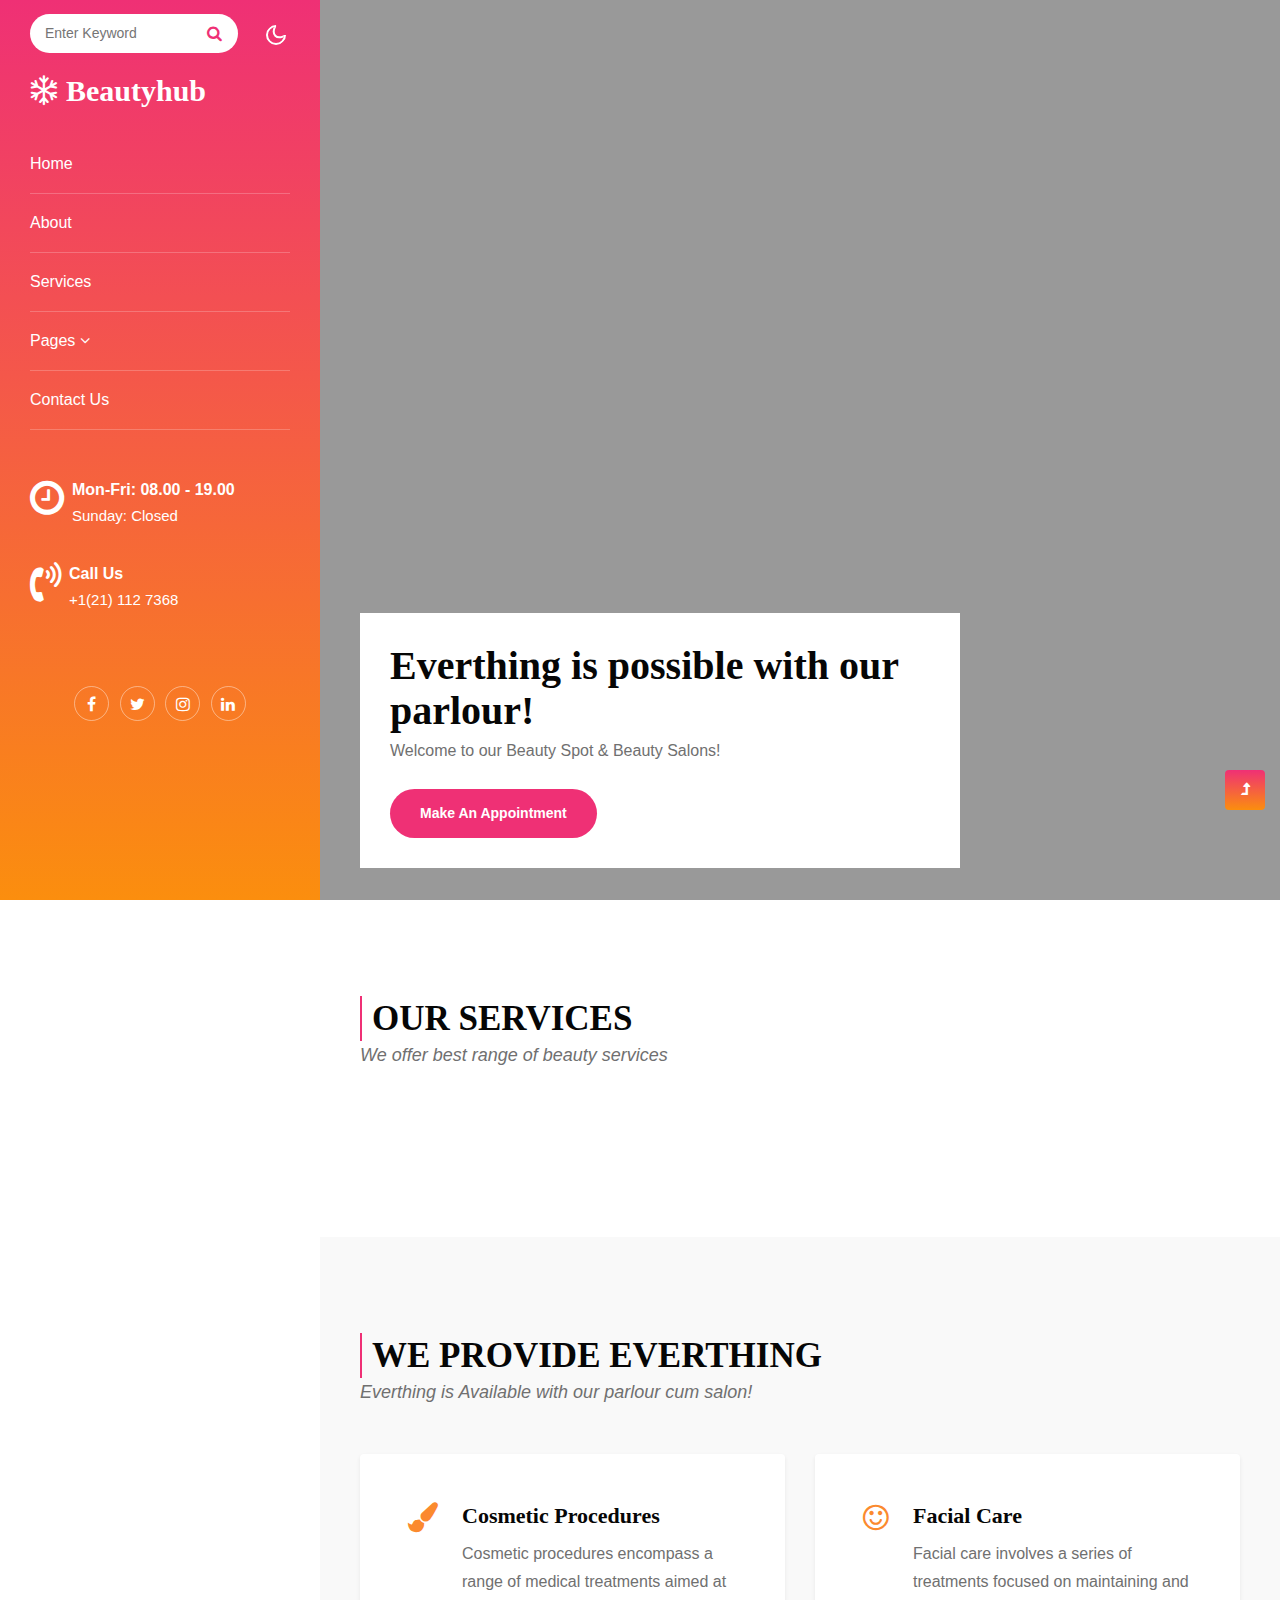
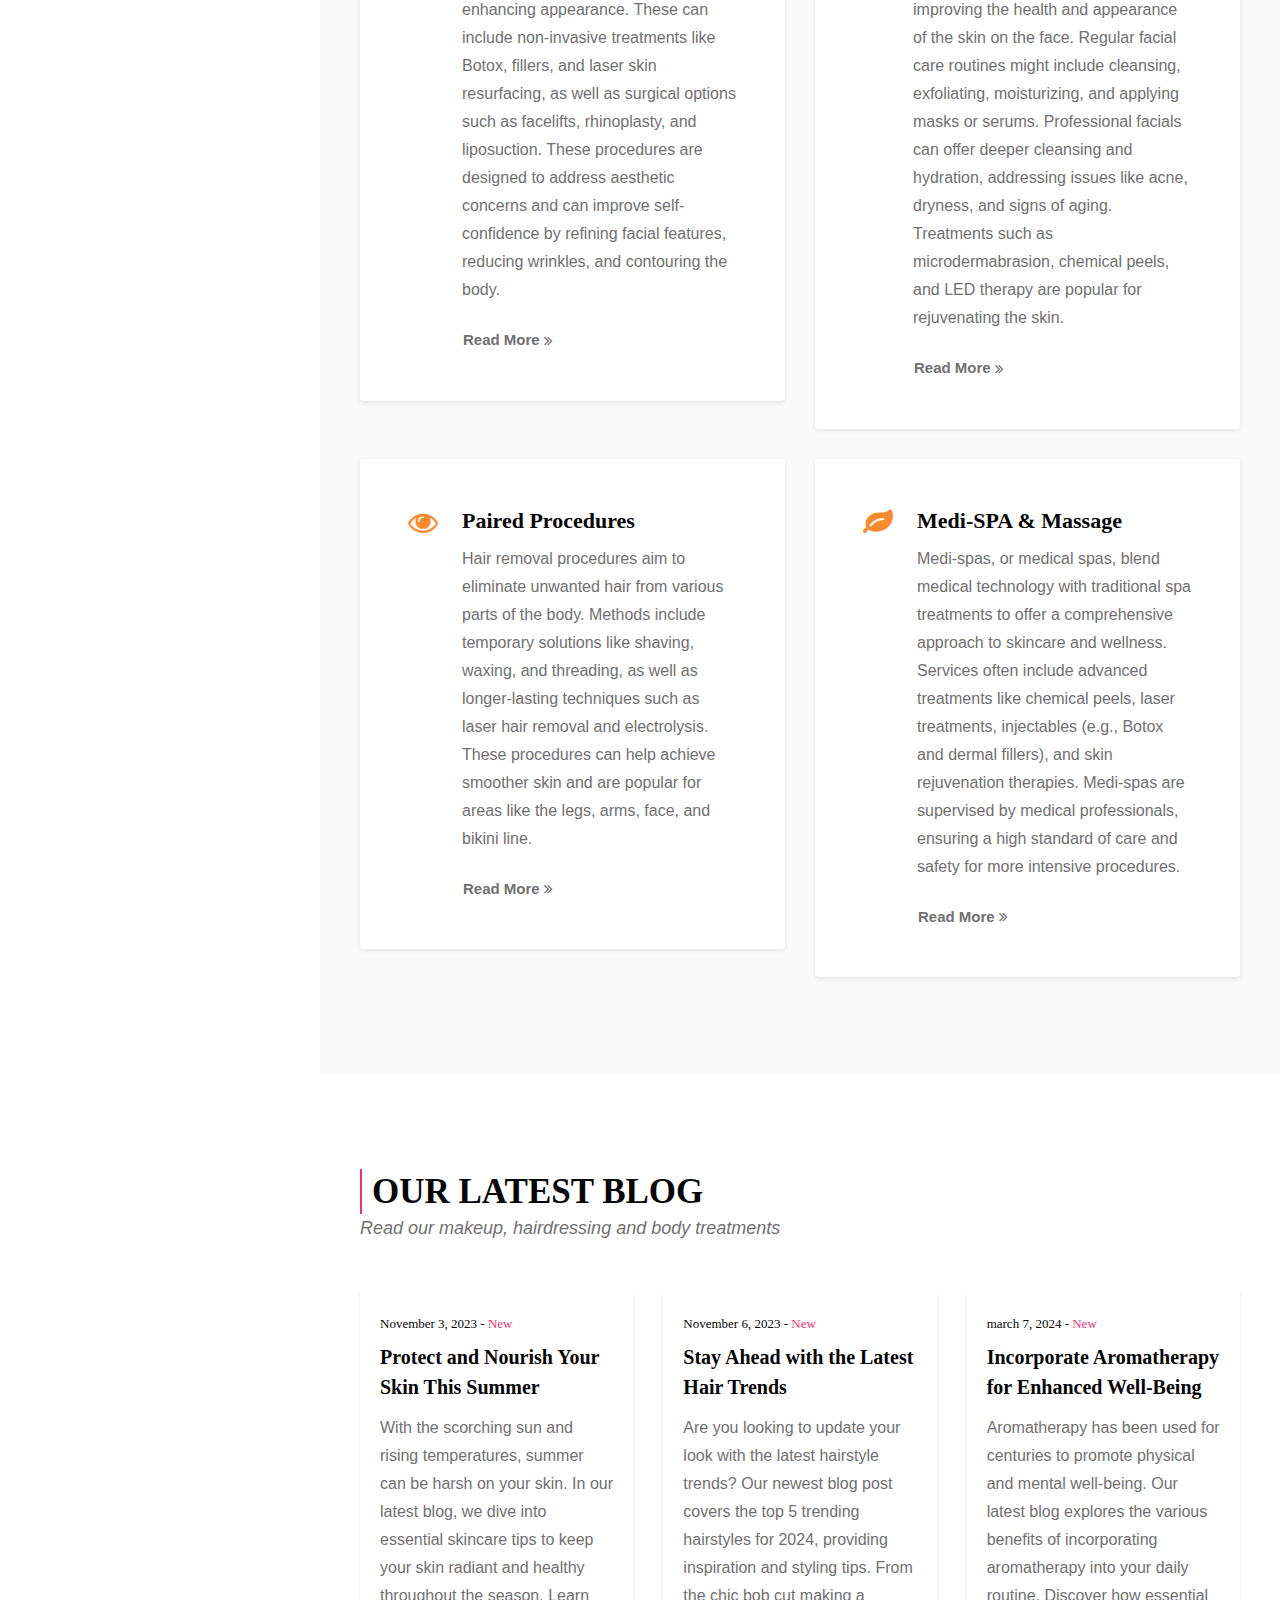
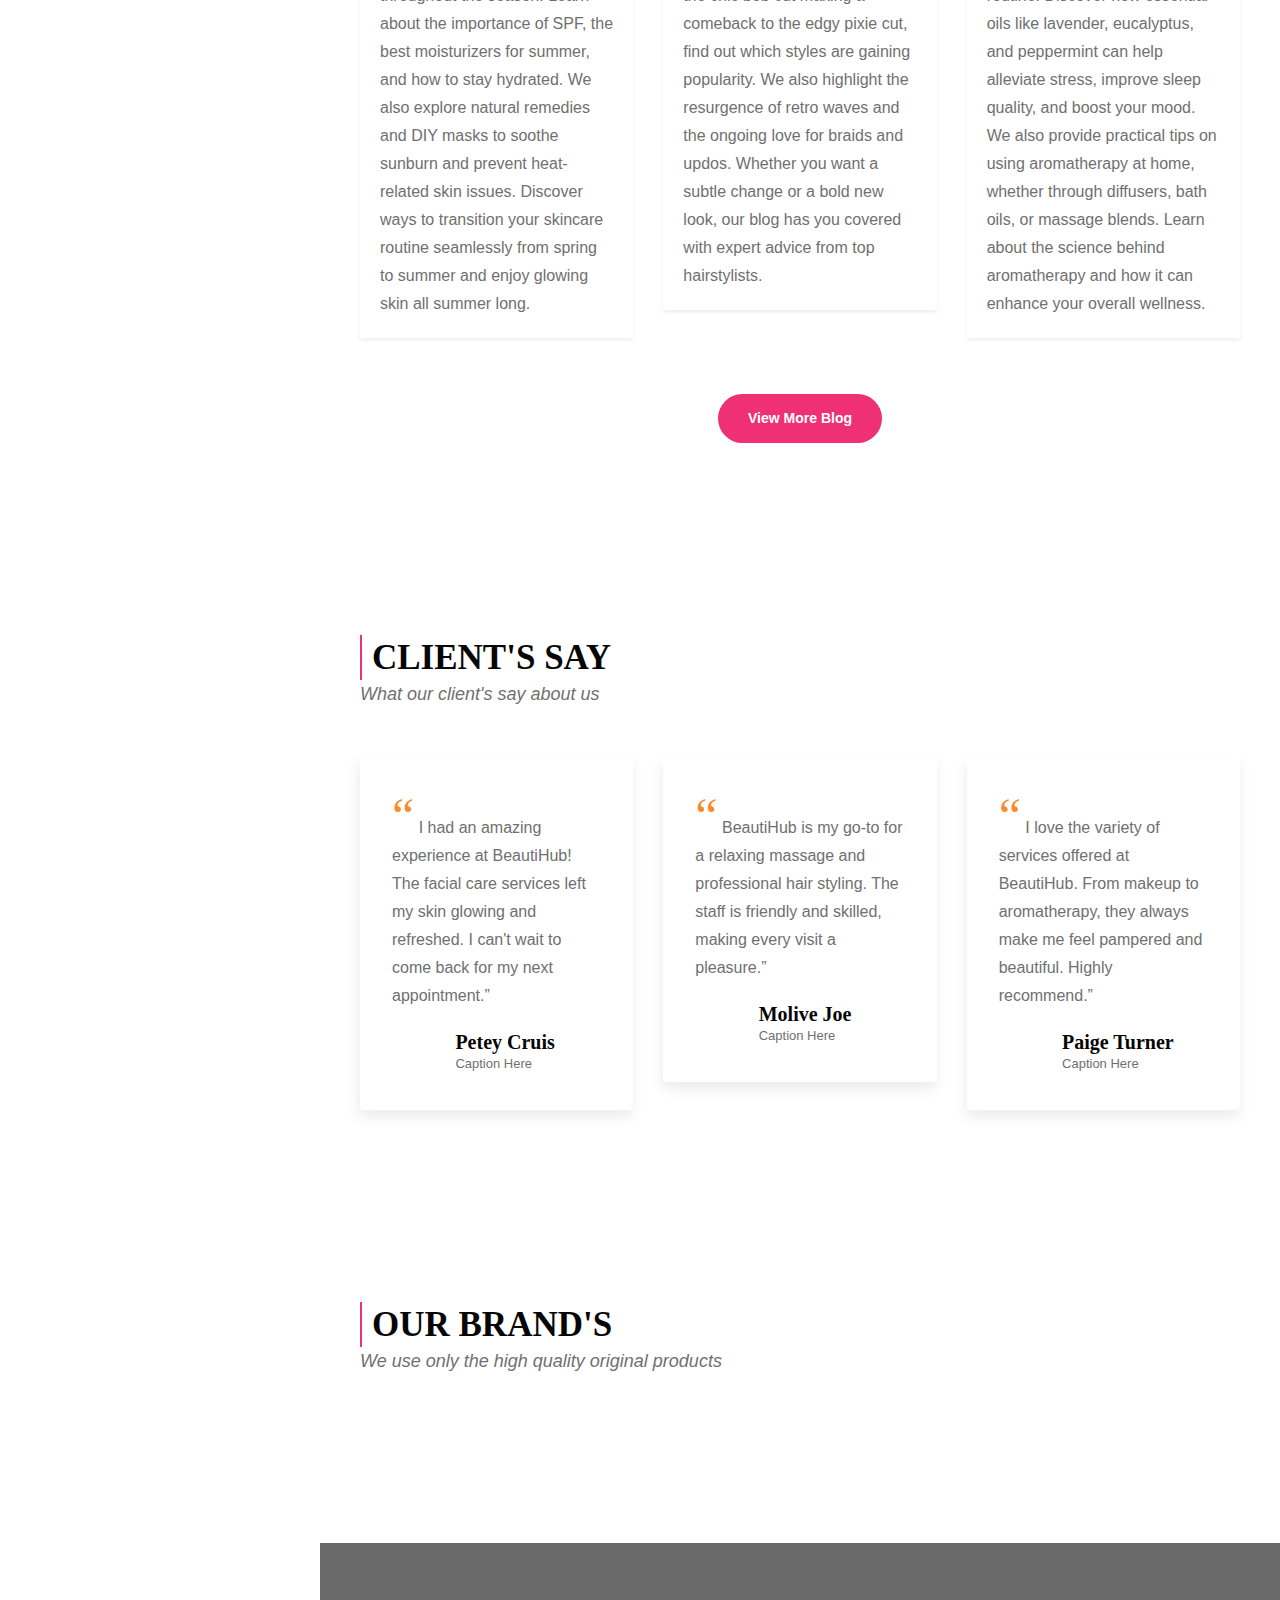
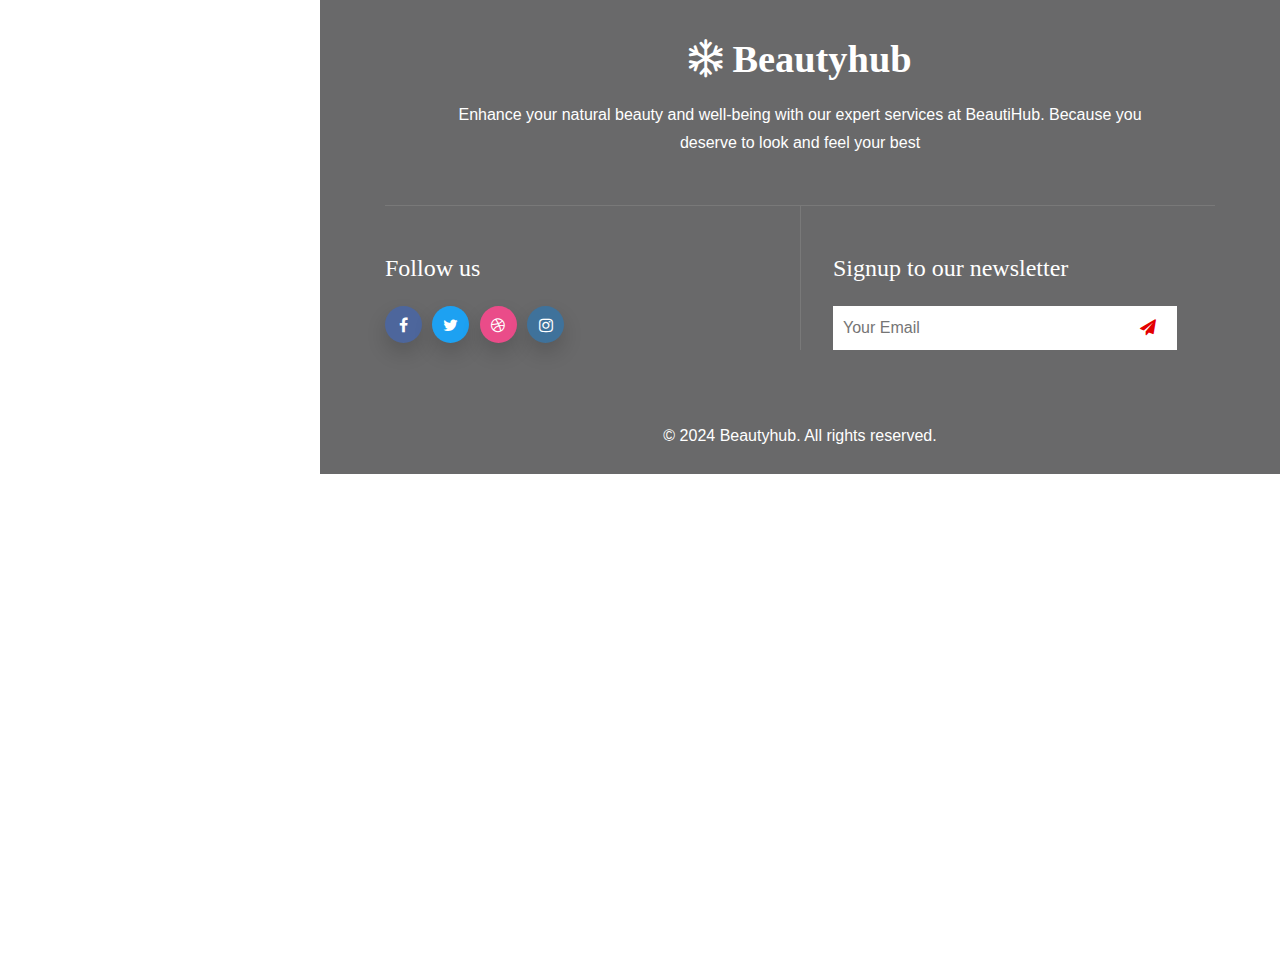
==== commit 9f288330: "Update index.html" ====
--- a/index.html
+++ b/index.html
@@ -536,22 +536,11 @@
                 </div>
             </div>
             <!-- //footer -->
-            <iframe 
-  src="https://healthbot-w6yjoqd.healthbot.microsoft.com/chatbot.html"
-  frameborder="0"
-  style="width: 100%; height: 500px;">
-</iframe>
+            <iframe src='https://webchat.botframework.com/embed/healthbot-w6yjoqd?s=auLEDoaFwAg.yXGW_7LnPmI2XnNQsxkhhaIaIaqV9_XZ52surap6gzU' style='min-width:400px; width:100%; min-height:500px;'></iframe>
         </div>
         <!-- //right content -->
     </div>
-<script>
-  (function() {
-      var healthBot = document.createElement('iframe');
-      healthBot.src = "https://healthbot-w6yjoqd.healthbot.microsoft.com/chatbot.html";
-      healthBot.style = "width: 100%; height: 500px; border: none;";
-      document.body.appendChild(healthBot);
-  })();
-</script>
+
 
     <!-- Js scripts -->
     <!-- move top -->
